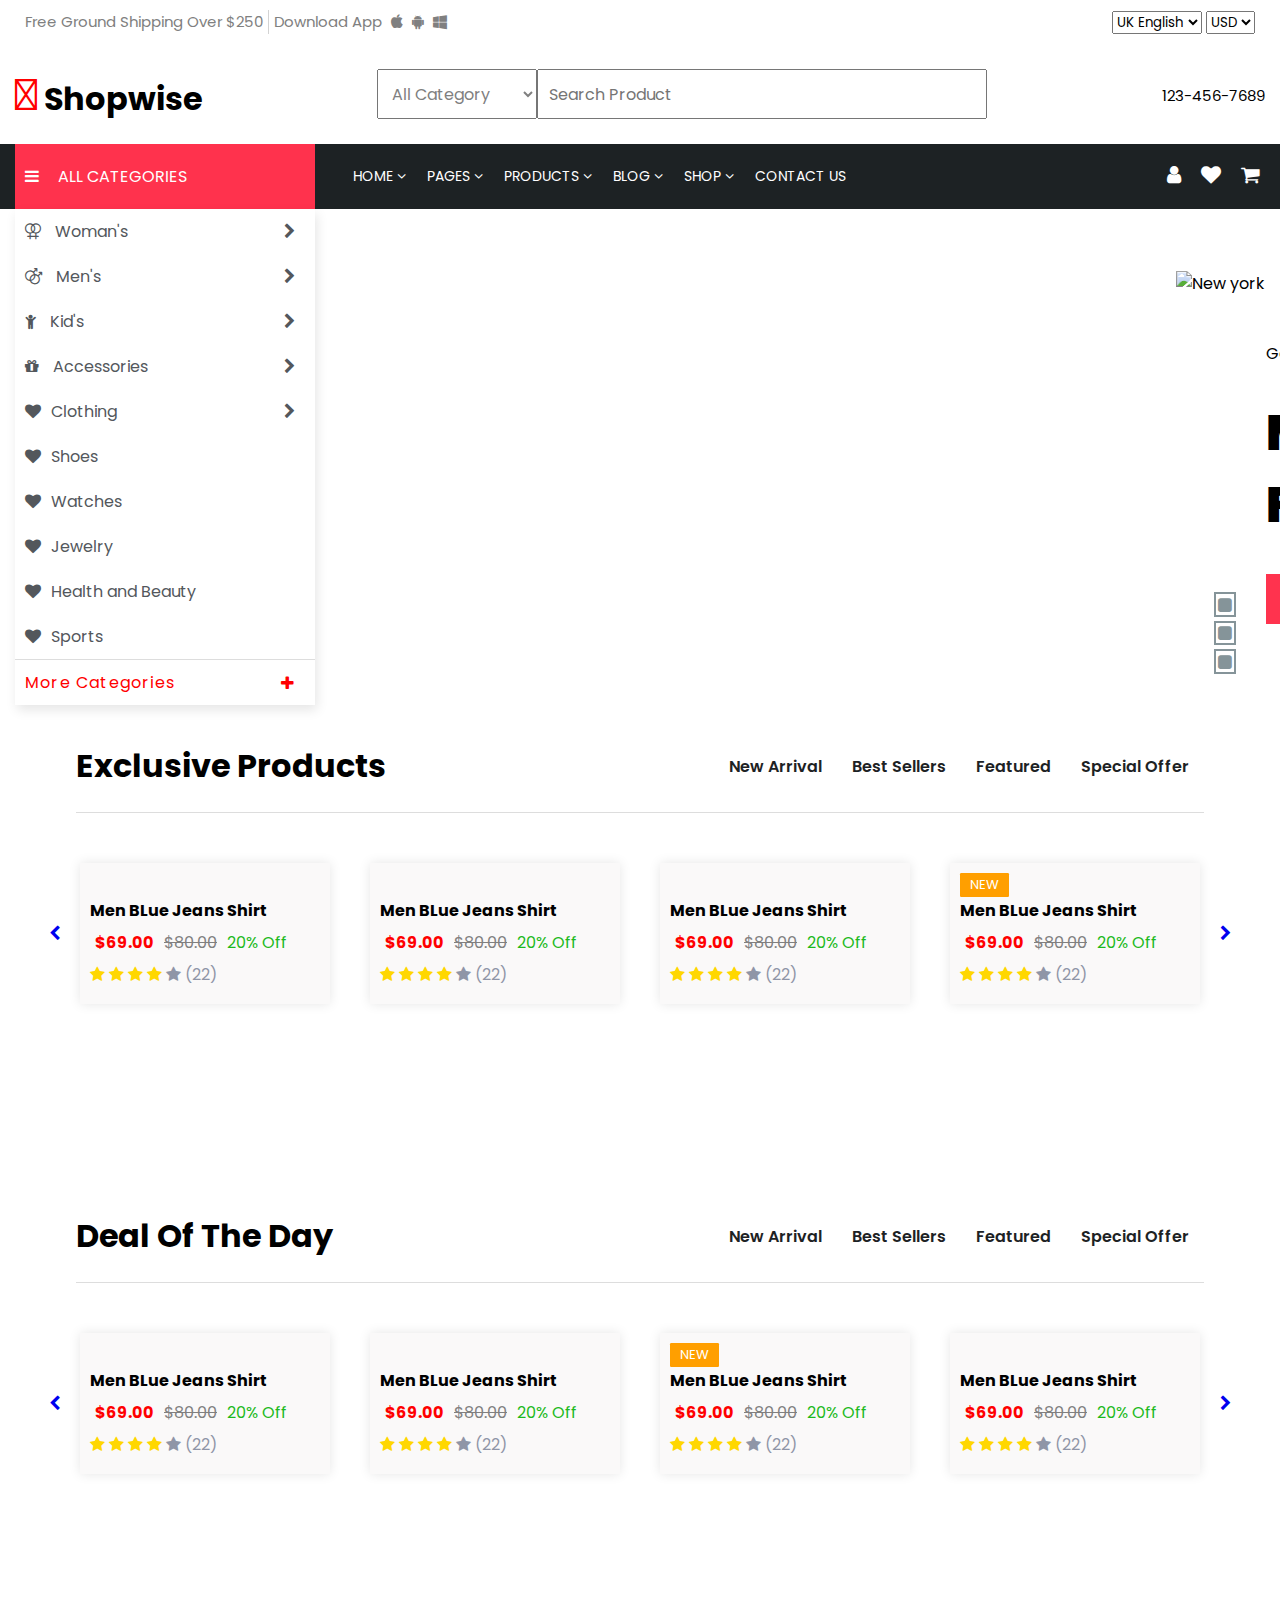
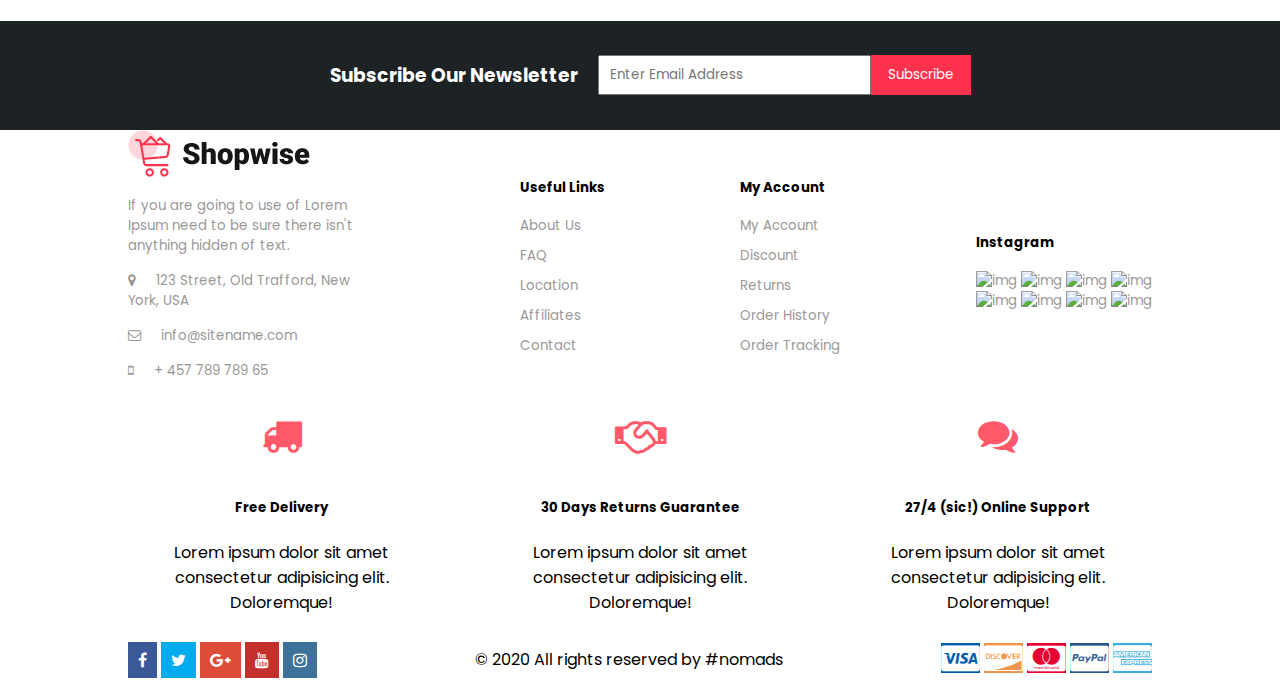
==== index.html @ 26d688d1 "Azamat - latest changes" ====
<!-- Kasiet & Aijana -> ALL CAtegories (html + style) test
Azamat - Navigation
Ulan - search bar
Max - Exclusive products and everything up to the footer
Aziz -footer, starting from Subscribe our newsletter. -->
<!DOCTYPE html>
<html lang="en">
<head>
    <meta charset="UTF-8">
    <meta name="viewport" content="width=device-width, initial-scale=1.0">
    <title>Shopwise E-commerce</title>

    <link rel="stylesheet" href="style.css" type="text/css">
    <link rel="stylesheet" href="https://kit-free.fontawesome.com/releases/latest/css/free.min.css" media="all">
    <link rel="stylesheet" href="https://cdnjs.cloudflare.com/ajax/libs/font-awesome/4.7.0/css/font-awesome.min.css">
</head>
<body>
    <div class="languagebar">
        <div class="left">
            <div class="ground">Free Ground Shipping Over $250</div>
            <div class="download">Download App
                <a><i class="fa fa-apple"></i></a>
                <a><i class="fa fa-android"></i></a>
                <a><i class="fa fa-windows"></i></a>
            </div>
        </div>
        <div class="right">
            <select>
                <option><a>UK English</a></option>
                <option><a>KG Kyrgyz</a></option>
                <option><a>TR Turkish</a></option>
            </select>
            <select>
                <option><a>USD</a></option>
                <option><a>KGS</a></option>
                <option><a>TUR</a></option>
            </select>
        </div>
    </div>
<!--Ulanbek top searchbar STARTS here-->
    <div class="search">
        <div class="logo">
            <h1><i class="fas fa-shopping-cart" style="color: red; font-size: 44px;"></i> Shopwise</h1>
        </div>
        <div class="search-categories">
            <select>
                <option><a href="#">All Category</a></option>
                <option><a href="#">Dresses</a></option>
                <option><a href="#">Shirt & Tops</a></option>
                <option><a href="#">T-shirt</a></option>
                <option><a href="#">Pants</a></option>
                <option><a href="#">Jeans</a></option>
            </select>
            <input type="text" placeholder="Search Product">
        </div>
        <div class="phone">
            <a href="tel:123-456-7689"><i class="fas fa-phone-alt"></i> 123-456-7689</a>
        </div>
    </div>
<!--Ulanbek top searchbar ENDS here-->

<!-- Azamat Navbars STARTS here-->
    <div class="top-navbar-container1">
        <div class="top-navbar-container2">
            <div class="top-navbars-all-categories">
                <a class="top-navbar-anchors-all-categories" href="#"><i class="fa fa-bars"></i> All Categories</a>
            </div>
            <div class="top-navbars">
                <ul>
                    <li><a class="top-navbar-anchors" href="#">Home <i class="fa fa-angle-down"></i></a>
                        <ul>
                            <li><a class="top-navbar-inner-anchors" href="#">Fashion 1</a></li>
                            <li><a class="top-navbar-inner-anchors" href="#">Fashion 2</a></li>
                            <li><a class="top-navbar-inner-anchors" href="#">Furniture 1</a></li>
                            <li><a class="top-navbar-inner-anchors" href="#">Furniture 2</a></li>
                            <li><a class="top-navbar-inner-anchors" href="#">Electronics 1</a></li>
                            <li><a class="top-navbar-inner-anchors" href="#">Electronics 2</a></li>
                        </ul>
                    </li>
                    <li><a class="top-navbar-anchors" href="#">Pages <i class="fa fa-angle-down"></i></a>
                        <ul>
                            <li><a class="top-navbar-inner-anchors" href="#">About Us</a></li>
                            <li><a class="top-navbar-inner-anchors" href="#">Contact Us</a></li>
                            <li><a class="top-navbar-inner-anchors" href="#">FAQ</a></li>
                            <li><a class="top-navbar-inner-anchors" href="#">404 Error Page</a></li>
                            <li><a class="top-navbar-inner-anchors" href="#">Login</a></li>
                            <li><a class="top-navbar-inner-anchors" href="#">Register</a></li>
                            <li><a class="top-navbar-inner-anchors" href="#">Terms and Conditions</a></li>
                        </ul>
                    </li>
                    <li><a class="top-navbar-anchors" href="#">Products <i class="fa fa-angle-down"></i></a>
                        <ul>
                            <li><a class="top-navbar-inner-anchors" href="#">Women's</a></li>
                            <li><a class="top-navbar-inner-anchors" href="#">Men's</a></li>
                            <li><a class="top-navbar-inner-anchors" href="#">Kid's</a></li>
                            <li><a class="top-navbar-inner-anchors" href="#">Accessories</a></li>
                        </ul>
                    </li>
                    <li><a class="top-navbar-anchors" href="#">Blog <i class="fa fa-angle-down"></i></a>
                        <ul>
                            <li><a class="top-navbar-inner-anchors" href="#">Grids</a></li>
                            <li><a class="top-navbar-inner-anchors" href="#">Masonry</a></li>
                            <li><a class="top-navbar-inner-anchors" href="#">Single Post</a></li>
                            <li><a class="top-navbar-inner-anchors" href="#">List</a></li>
                        </ul>
                    </li>
                    <li><a class="top-navbar-anchors" href="#">Shop <i class="fa fa-angle-down"></i></a>
                        <ul>
                            <li><a class="top-navbar-inner-anchors" href="#">SHOP PAGE LAYOUT</a></li>
                            <li><a class="top-navbar-inner-anchors" href="#">OTHER PAGES</a></li>
                            <li><a class="top-navbar-inner-anchors" href="#">PRODUCT PAGES</a></li>
                            <li><a class="top-navbar-inner-anchors" href="#">IMAGE</a></li>
                        </ul>
                    </li>
                    <li><a class="top-navbar-anchors" href="#">Contact Us</a></li>
                </ul>
            </div>
            <div class="top-navbar-icons">
                <ul>
                    <li><a class="top-navbar-anchors" href="#"><i class="fa fa-user"></i></a></li>
                    <li><a class="top-navbar-anchors" href="#"><i class="fa fa-heart"></i></a></li>
                    <li><a class="top-navbar-anchors" href="#"><i class="fa fa-shopping-cart"></i></a></li>
                </ul>
            </div>
        </div>
    </div>
<!-- Azamat Navbars ENDS here-->

<!-- Kasiet and Aijana left side bar STARTS here-->
    <nav>
        <div class="upper-section">
            <ul class="dropdown-menu categories">
                <li class="dropdown dropdown-mega-menu">
                    <a class="dropdown-toggler" href="#" data-toggle="dropdown">
                        <div>
                            <i class="fa fa-venus-double"></i> Woman's 
                        </div>
                        <span><i class="fa fa-chevron-right"></i></span>
                    </a>
                    <ul class="dropdown-menu nested">
                        <ul class="dropdown-menu featured-popular">
                            <li class="dropdown-header">Featured Item</li>
                            <li><a class="dropdown-item" href="#">Vestibulum sed</a></li>
                            <li><a class="dropdown-item" href="#">Donec porttitor</a></li>
                            <li><a class="dropdown-item" href="#">Donec vitae facilisis</a></li>
                            <li><a class="dropdown-item" href="#">Curabitur tempus</a></li>
                            <li><a class="dropdown-item" href="#">Vivamus in tortor</a></li>
                            <li><a class="dropdown-item" href="#">Donec vitae ante ante</a></li>
                            <li><a class="dropdown-item" href="#">Etiam ac rutrum</a></li>
                            <li><a class="dropdown-item" href="#">Quisque condimentum</a></li>
                        </ul>
                        <ul class="dropdown-menu featured-popular">
                            <li class="dropdown-header">Popular Item</li>
                            <li><a class="dropdown-item" href="#">Curabitur laoreet</a></li>
                            <li><a class="dropdown-item" href="#">Vivamus in tortor</a></li>
                            <li><a class="dropdown-item" href="#">VDonec vitae facilisis</a></li>
                            <li><a class="dropdown-item" href="#">Quisque condimentum</a></li>
                            <li><a class="dropdown-item" href="#">Etiam ac rutrum</a></li>
                            <li><a class="dropdown-item" href="#">Donec vitae ante ante</a></li>
                            <li><a class="dropdown-item" href="#">Donec porttitor</a></li>
                            <li><a class="dropdown-item" href="#">Curabitur tempus</a></li>
                        </ul>
                        <div class="nested-image">
                            <img src="https://contestimg.wish.com/api/webimage/5d7af959a6aa350e85c8e8bf-large.jpg?cache_buster=bed1bc22157c71c5e8553d3ee0a47415" alt="">
                            <img src="https://www.sultandress.com/wp-content/uploads/2019/03/kaftans-online-shopping-long-party-dresses-online-muslim-hijab-clothing-1.jpg" alt="">

                        </div>

                    </ul>
        
                </li>
                <li class="dropdown dropdown-mega-menu">
                    <a class="dropdown-toggler" href="#" data-toggle="dropdown">
                        <div>

                            <i class="fa fa-mars-double"></i> Men's 
                        </div>
                        <span><i class="fa fa-chevron-right"></i></span></a>
                        <ul class="dropdown-menu nested">
                            <ul class="dropdown-menu featured-popular">
                                <li class="dropdown-header">Featured Item</li>
                            <li><a class="dropdown-item" href="#">Vestibulum sed</a></li>
                            <li><a class="dropdown-item" href="#">Donec porttitor</a></li>
                            <li><a class="dropdown-item" href="#">Donec vitae facilisis</a></li>
                            <li><a class="dropdown-item" href="#">Curabitur tempus</a></li>
                            <li><a class="dropdown-item" href="#">Vivamus in tortor</a></li>
                            <li><a class="dropdown-item" href="#">Donec vitae ante ante</a></li>
                            <li><a class="dropdown-item" href="#">Etiam ac rutrum</a></li>
                            <li><a class="dropdown-item" href="#">Quisque condimentum</a></li>
                                
                            </ul>
                            <ul class="dropdown-menu featured-popular">
                                <li class="dropdown-header">Popular Item</li>
                            <li><a class="dropdown-item" href="#">Vestibulum sed</a></li>
                            <li><a class="dropdown-item" href="#">Donec porttitor</a></li>
                            <li><a class="dropdown-item" href="#">Donec vitae facilisis</a></li>
                            <li><a class="dropdown-item" href="#">Curabitur tempus</a></li>
                            <li><a class="dropdown-item" href="#">Vivamus in tortor</a></li>
                            <li><a class="dropdown-item" href="#">Donec vitae ante ante</a></li>
                            <li><a class="dropdown-item" href="#">Etiam ac rutrum</a></li>
                            <li><a class="dropdown-item" href="#">Quisque condimentum</a></li>
                            </ul>
                            <div class="nested-image2">

                                <img src="https://www.tomorrowisanotherday.de/wp-content/uploads/2013/10/Mr_Porter_SS19_Campaign_byFannyLantourLambert_Styling_Olie_Arnold_Robbi_g10-667x1000.jpg" alt="">
                            </div>
                            
                        </ul>
                </li>
                    <li class="dropdown dropdown-mega-menu">
                        <a class="dropdown-toggler" href="#" data-toggle="dropdown">
                            <div>

                                <i class="fa fa-child" aria-hidden="true"></i> Kid's
                            </div>
                            <span><i class="fa fa-chevron-right"></i></span></a>
                        <ul class="dropdown-menu nested">
                            <ul class="dropdown-menu featured-popular">
                                <li class="dropdown-header">Featured Item</li>
                                <li><a class="dropdown-item" href="#">Vestibulum sed</a></li>
                                <li><a class="dropdown-item" href="#">Donec porttitor</a></li>
                                <li><a class="dropdown-item" href="#">Donec vitae facilisis</a></li>
                                <li><a class="dropdown-item" href="#">Curabitur tempus</a></li>
                                <li><a class="dropdown-item" href="#">Vivamus in tortor</a></li>
                                <li><a class="dropdown-item" href="#">Donec vitae ante ante</a></li>
                                <li><a class="dropdown-item" href="#">Etiam ac rutrum</a></li>
                                <li><a class="dropdown-item" href="#">Quisque condimentum</a></li>
                            </ul>
                            <ul class="dropdown-menu featured-popular">
                                <li class="dropdown-header">Popular Item</li>
                                <li><a class="dropdown-item" href="#">Curabitur laoreet</a></li>
                                <li><a class="dropdown-item" href="#">Vivamus in tortor</a></li>
                                <li><a class="dropdown-item" href="#">VDonec vitae facilisis</a></li>
                                <li><a class="dropdown-item" href="#">Quisque condimentum</a></li>
                                <li><a class="dropdown-item" href="#">Etiam ac rutrum</a></li>
                                <li><a class="dropdown-item" href="#">Donec vitae ante ante</a></li>
                                <li><a class="dropdown-item" href="#">Donec porttitor</a></li>
                                <li><a class="dropdown-item" href="#">Curabitur tempus</a></li>
                            </ul>
                            <div class="nested-image2">

                                <img src="https://cdn.shopify.com/s/files/1/1171/4986/t/240/assets/slide-mb1.jpg?v=766522075442797626" alt="">
                            </div>

                        </ul>
            
                    </li>
                    <li class="dropdown dropdown-mega-menu">
                        <a class="dropdown-toggler" href="#" data-toggle="dropdown">
                            <div>
                                <i class="fa fa-gift" aria-hidden="true"></i>
                                Accessories 

                            </div>
                            <span><i class="fa fa-chevron-right"></i></span></a>
                        <ul class="dropdown-menu nested">
                            <ul class="dropdown-menu featured-popular">
                                <li class="dropdown-header">Featured Item</li>
                                <li><a class="dropdown-item" href="#">Vestibulum sed</a></li>
                                <li><a class="dropdown-item" href="#">Donec porttitor</a></li>
                                <li><a class="dropdown-item" href="#">Donec vitae facilisis</a></li>
                                <li><a class="dropdown-item" href="#">Curabitur tempus</a></li>
                                <li><a class="dropdown-item" href="#">Vivamus in tortor</a></li>
                                <li><a class="dropdown-item" href="#">Donec vitae ante ante</a></li>
                                <li><a class="dropdown-item" href="#">Etiam ac rutrum</a></li>
                                <li><a class="dropdown-item" href="#">Quisque condimentum</a></li>
                            </ul>
                            <ul class="dropdown-menu featured-popular">
                                <li class="dropdown-header">Popular Item</li>
                                <li><a class="dropdown-item" href="#">Curabitur laoreet</a></li>
                                <li><a class="dropdown-item" href="#">Vivamus in tortor</a></li>
                                <li><a class="dropdown-item" href="#">VDonec vitae facilisis</a></li>
                                <li><a class="dropdown-item" href="#">Quisque condimentum</a></li>
                                <li><a class="dropdown-item" href="#">Etiam ac rutrum</a></li>
                                <li><a class="dropdown-item" href="#">Donec vitae ante ante</a></li>
                                <li><a class="dropdown-item" href="#">Donec porttitor</a></li>
                                <li><a class="dropdown-item" href="#">Curabitur tempus</a></li>
                            </ul>
                        </ul>
            
                    </li>
                    <li class="dropdown dropdown-mega-menu">
                        <a class="dropdown-toggler" href="#" data-toggle="dropdown"> 
                            <div>

                                <i class="fa fa-heart"></i>Clothing
                            </div>
                             <span><i class="fa fa-chevron-right"></i></span></a>
                        <ul class="dropdown-menu nested">
                            <ul class="dropdown-menu featured-popular">
                                <li class="dropdown-header">Featured Item</li>
                                <li><a class="dropdown-item" href="#">Vestibulum sed</a></li>
                                <li><a class="dropdown-item" href="#">Donec porttitor</a></li>
                                <li><a class="dropdown-item" href="#">Donec vitae facilisis</a></li>
                                <li><a class="dropdown-item" href="#">Curabitur tempus</a></li>
                                <li><a class="dropdown-item" href="#">Vivamus in tortor</a></li>
                                <li><a class="dropdown-item" href="#">Donec vitae ante ante</a></li>
                                <li><a class="dropdown-item" href="#">Etiam ac rutrum</a></li>
                                <li><a class="dropdown-item" href="#">Quisque condimentum</a></li>
                            </ul>
                            <ul class="dropdown-menu featured-popular">
                                <li class="dropdown-header">Popular Item</li>
                                <li><a class="dropdown-item" href="#">Curabitur laoreet</a></li>
                                <li><a class="dropdown-item" href="#">Vivamus in tortor</a></li>
                                <li><a class="dropdown-item" href="#">VDonec vitae facilisis</a></li>
                                <li><a class="dropdown-item" href="#">Quisque condimentum</a></li>
                                <li><a class="dropdown-item" href="#">Etiam ac rutrum</a></li>
                                <li><a class="dropdown-item" href="#">Donec vitae ante ante</a></li>
                                <li><a class="dropdown-item" href="#">Donec porttitor</a></li>
                                <li><a class="dropdown-item" href="#">Curabitur tempus</a></li>
                            </ul>
                        </ul>
                    </li>

                    <li class="dropdown dropdown-mega-menu">
                        <a class="dropdown-toggler" href="#" data-toggle="dropdown"> 
                            <div>
                                <i class="fa fa-heart"></i>Shoes
                            </div>
                        </a>
                    </li>
                    <li class="dropdown dropdown-mega-menu">
                        <a class="dropdown-toggler" href="#" data-toggle="dropdown"> 
                            <div>
                                <i class="fa fa-heart"></i>Watches
                            </div>
                        </a>

                    </li>
                    <li class="dropdown dropdown-mega-menu">
                        <a class="dropdown-toggler" href="#" data-toggle="dropdown"> 
                            <div>

                                <i class="fa fa-heart"></i>Jewelry
                            </div>
                        </a>                                    
                    </li>    
                    <li class="dropdown dropdown-mega-menu">
                        <a class="dropdown-toggler" href="#" data-toggle="dropdown"> 
                        <div>

                            <i class="fa fa-heart"></i>Health and Beauty
                        </div>
                        </a>
                    </li>
                    <li class="dropdown dropdown-mega-menu">
                        <a class="dropdown-toggler" href="#" data-toggle="dropdown"> 
                        <div>

                            <i class="fa fa-heart"></i>Sports
                        </div>
                        </a>
                    </li>
                        <li class="dropdown dropdown-mega-menu more"><span>More Categories</span> <i class="fa fa-plus"></i> 
                    </li> 
            </ul>

        </div>




        <div class="upper-carousel">
            <div class="item">
                <img src="https://templatemanja.com/shopwise/demo/assets/images/banner5.jpg" alt="New york">
            </div>
            <div class="shop-now">
                <span>Get Up To 50% Off Today</span>
                <h1>Men's Fashion</h1>
                <button>SHOP NOW</button>
            </div>
            <div class="square-icons">
                <i class="fa fa-square"></i>
                <i class="fa fa-square"></i>
                <i class="fa fa-square"></i>
            </div>
        </div>
                
                
           
        
        
        


    </nav>
<!-- Kasiet and Aijana left side bar ENDS here-->

<!-- Max for middle section -->
    <div class="middle-section">
        <div class="exclusive">
            <h1>Exclusive Products</h1>
            <div class="exclusive-menu">
                <a id="exclusive1" href="#exclusive1">New Arrival</a>
                <a id="exclusive2" href="#exclusive2">Best Sellers</a>
                <a id="exclusive3" href="#exclusive3">Featured</a>
                <a id="exclusive4" href="#exclusive4">Special Offer</a>
            </div>
        </div>
        <div class="carousel">
            <div class="previous">
                <a href="#"><i class="fa fa-chevron-left"></i></a>
            </div>
            <div class="select">
                    <img src="https://sc02.alicdn.com/kf/HTB1t5iLKFXXXXX2XFXXq6xXFXXXQ.jpg" alt="">
                <div class="cart">
                    <a href="#"><i class="fa fa-cart-plus"></i></a>
                    <a href="#"><i class="fa fa-random"></i></a>
                    <a href="#"><i class="fa fa-search-plus"></i></a>
                    <a href="#"><i class="fa fa-heart-o"></i></a>
                </div>
                <div class="info">
                    <h4>Men BLue Jeans Shirt</h4>
                    <div class="select-price">
                        <div class="price">$69.00</div>
                        <div class="old-price">$80.00</div>
                        <div class="off">20% Off</div>
                    </div>
                    <div class="rating">
                        <span class="fa fa-star checked"></span>
                        <span class="fa fa-star checked"></span>
                        <span class="fa fa-star checked"></span>
                        <span class="fa fa-star checked"></span>
                        <span class="fa fa-star"></span>
                        <span>(22)</span>
                    </div>
                </div>
            </div>

            <div class="select">
                <img src="https://sc02.alicdn.com/kf/HTB1t5iLKFXXXXX2XFXXq6xXFXXXQ.jpg" alt="">
                <div class="cart">
                    <a href=""><i class="fa fa-cart-plus"></i></a>
                    <a href=""><i class="fa fa-random"></i></a>
                    <a href=""><i class="fa fa-search-plus"></i></a>
                    <a href=""><i class="fa fa-heart-o"></i></a>
                </div>
                <div class="info">
                    <h4>Men BLue Jeans Shirt</h4>
                    <div class="select-price">
                        <div class="price">$69.00</div>
                        <div class="old-price">$80.00</div>
                        <div class="off">20% Off</div>
                    </div>
                    <div class="rating">
                        <span class="fa fa-star checked"></span>
                        <span class="fa fa-star checked"></span>
                        <span class="fa fa-star checked"></span>
                        <span class="fa fa-star checked"></span>
                        <span class="fa fa-star"></span>
                        <span>(22)</span>
                    </div>
                </div>
            </div>

            <div class="select">
                <img src="https://sc02.alicdn.com/kf/HTB1t5iLKFXXXXX2XFXXq6xXFXXXQ.jpg" alt="">
                <div class="cart">
                    <a href=""><i class="fa fa-cart-plus"></i></a>
                    <a href=""><i class="fa fa-random"></i></a>
                    <a href=""><i class="fa fa-search-plus"></i></a>
                    <a href=""><i class="fa fa-heart-o"></i></a>
                </div>
                <div class="info">
                    <h4>Men BLue Jeans Shirt</h4>
                    <div class="select-price">
                        <div class="price">$69.00</div>
                        <div class="old-price">$80.00</div>
                        <div class="off">20% Off</div>
                    </div>
                    <div class="rating">
                        <span class="fa fa-star checked"></span>
                        <span class="fa fa-star checked"></span>
                        <span class="fa fa-star checked"></span>
                        <span class="fa fa-star checked"></span>
                        <span class="fa fa-star"></span>
                        <span>(22)</span>
                    </div>
                </div>
            </div>

            <div class="select">
                <img src="https://sc02.alicdn.com/kf/HTB1t5iLKFXXXXX2XFXXq6xXFXXXQ.jpg" alt="">
                <div class="cart">
                    <a href=""><i class="fa fa-cart-plus"></i></a>
                    <a href=""><i class="fa fa-random"></i></a>
                    <a href=""><i class="fa fa-search-plus"></i></a>
                    <a href=""><i class="fa fa-heart-o"></i></a>
                </div>
                <div class="new">NEW</div>
                <div class="info">
                    <h4>Men BLue Jeans Shirt</h4>
                    <div class="select-price">
                        <div class="price">$69.00</div>
                        <div class="old-price">$80.00</div>
                        <div class="off">20% Off</div>
                    </div>
                    <div class="rating">
                        <span class="fa fa-star checked"></span>
                        <span class="fa fa-star checked"></span>
                        <span class="fa fa-star checked"></span>
                        <span class="fa fa-star checked"></span>
                        <span class="fa fa-star"></span>
                        <span>(22)</span>
                    </div>
                </div>
            </div>

            <div class="next">
                <a href="#"><i class="fa fa-chevron-right"></i></a>
            </div>


        </div>
        <!--Sale images-->

        <div class="super-sale">
            <img src="https://cdn.shopify.com/s/files/1/1171/4986/t/240/assets/slide-mb1.jpg?v=766522075442797626"
                alt="">
            <img src="https://cdn.shopify.com/s/files/1/1171/4986/t/240/assets/slide-mb1.jpg?v=766522075442797626"
                alt="">
        </div>

<!--Second Carousel-->
        <div class="exclusive">
            <h1>Deal Of The Day</h1>
            <div class="exclusive-menu">
                <a id="exclusive1" href="#exclusive1">New Arrival</a>
                <a id="exclusive2" href="#exclusive2">Best Sellers</a>
                <a id="exclusive3" href="#exclusive3">Featured</a>
                <a id="exclusive4" href="#exclusive4">Special Offer</a>
            </div>
        </div>
        <div class="carousel">
            <div class="previous">
                <a href="#"><i class="fa fa-chevron-left"></i></a>
            </div>
            <div class="select">
                <img src="https://sc02.alicdn.com/kf/HTB1t5iLKFXXXXX2XFXXq6xXFXXXQ.jpg" alt="">
                <div class="cart">
                    <a href=""><i class="fa fa-cart-plus"></i></a>
                    <a href=""><i class="fa fa-random"></i></a>
                    <a href=""><i class="fa fa-search-plus"></i></a>
                    <a href=""><i class="fa fa-heart-o"></i></a>
                </div>
                <div class="info">
                    <h4>Men BLue Jeans Shirt</h4>
                    <div class="select-price">
                        <div class="price">$69.00</div>
                        <div class="old-price">$80.00</div>
                        <div class="off">20% Off</div>
                    </div>
                    <div class="rating">
                        <span class="fa fa-star checked"></span>
                        <span class="fa fa-star checked"></span>
                        <span class="fa fa-star checked"></span>
                        <span class="fa fa-star checked"></span>
                        <span class="fa fa-star"></span>
                        <span>(22)</span>
                    </div>
                </div>
            </div>

            <div class="select">
                <img src="https://sc02.alicdn.com/kf/HTB1t5iLKFXXXXX2XFXXq6xXFXXXQ.jpg" alt="">
                <div class="cart">
                    <a href=""><i class="fa fa-cart-plus"></i></a>
                    <a href=""><i class="fa fa-random"></i></a>
                    <a href=""><i class="fa fa-search-plus"></i></a>
                    <a href=""><i class="fa fa-heart-o"></i></a>
                </div>
                <div class="info">
                    <h4>Men BLue Jeans Shirt</h4>
                    <div class="select-price">
                        <div class="price">$69.00</div>
                        <div class="old-price">$80.00</div>
                        <div class="off">20% Off</div>
                    </div>
                    <div class="rating">
                        <span class="fa fa-star checked"></span>
                        <span class="fa fa-star checked"></span>
                        <span class="fa fa-star checked"></span>
                        <span class="fa fa-star checked"></span>
                        <span class="fa fa-star"></span>
                        <span>(22)</span>
                    </div>
                </div>
            </div>

            <div class="select">
                <img src="https://sc02.alicdn.com/kf/HTB1t5iLKFXXXXX2XFXXq6xXFXXXQ.jpg" alt="">
                <div class="cart">
                    <a href=""><i class="fa fa-cart-plus"></i></a>
                    <a href=""><i class="fa fa-random"></i></a>
                    <a href=""><i class="fa fa-search-plus"></i></a>
                    <a href=""><i class="fa fa-heart-o"></i></a>
                </div>
                <div class="new">NEW</div>
                <div class="info">
                    <h4>Men BLue Jeans Shirt</h4>
                    <div class="select-price">
                        <div class="price">$69.00</div>
                        <div class="old-price">$80.00</div>
                        <div class="off">20% Off</div>
                    </div>
                    <div class="rating">
                        <span class="fa fa-star checked"></span>
                        <span class="fa fa-star checked"></span>
                        <span class="fa fa-star checked"></span>
                        <span class="fa fa-star checked"></span>
                        <span class="fa fa-star"></span>
                        <span>(22)</span>
                    </div>
                </div>
            </div>

            <div class="select">
                <img src="https://sc02.alicdn.com/kf/HTB1t5iLKFXXXXX2XFXXq6xXFXXXQ.jpg" alt="">
                <div class="cart">
                    <a href=""><i class="fa fa-cart-plus"></i></a>
                    <a href=""><i class="fa fa-random"></i></a>
                    <a href=""><i class="fa fa-search-plus"></i></a>
                    <a href=""><i class="fa fa-heart-o"></i></a>
                </div>
                <div class="info">
                    <h4>Men BLue Jeans Shirt</h4>
                    <div class="select-price">
                        <div class="price">$69.00</div>
                        <div class="old-price">$80.00</div>
                        <div class="off">20% Off</div>
                    </div>
                    <div class="rating">
                        <span class="fa fa-star checked"></span>
                        <span class="fa fa-star checked"></span>
                        <span class="fa fa-star checked"></span>
                        <span class="fa fa-star checked"></span>
                        <span class="fa fa-star"></span>
                        <span>(22)</span>
                    </div>
                </div>
            </div>
            <div class="next">
                <a href="#"><i class="fa fa-chevron-right"></i></a>
            </div>
        </div>

<!--FLASH SALE images-->

        <div class="flash-sale">
            <img src="https://cdn.shopify.com/s/files/1/1171/4986/t/240/assets/slide-mb1.jpg?v=766522075442797626"
                alt="">
            <img src="https://cdn.shopify.com/s/files/1/1171/4986/t/240/assets/slide-mb1.jpg?v=766522075442797626"
                alt="">
            <img src="https://cdn.shopify.com/s/files/1/1171/4986/t/240/assets/slide-mb1.jpg?v=766522075442797626"
                alt="">
        </div>

    </div>

<!-- Aziz footer -->
<footer>
    <div class="subscribe-bar">
        <h3>Subscribe Our Newsletter</h3>
        <form>
            <input type="email" placeholder="Enter Email Address" id="email-input"><button
                id="subscribe-btn">Subscribe</button>
        </form>
    </div>

    <div class="links-container">
        <!-- Business info -->
        <div class="business-info">
            <a><img src="images/logo_dark.png">
            </a>
            <p class="footer-text">
                If you are going to use of Lorem Ipsum need to be sure there isn't anything hidden of text.
            </p>

            <div class="physical-address"><span class="icons"><i class="fa fa-map-marker"
                        aria-hidden="true"></i></span>123 Street, Old Trafford, New York, USA</div>
            <div class="physical-address"><span class="icons"><i class="fa fa-envelope-o"
                        aria-hidden="true"></i></span><a href="mailto:info.@sitename.com">info@sitename.com</a>
            </div>
            <div class="physical-address"><span class="icons"><i class="fa fa-mobile"
                        aria-hidden="true"></i></span>+ 457 789 789 65</div>
        </div>


        <!-- Useful links -->
        <div class="useful-links">
            <h4>Useful Links</h4>
            <div><a href="#">About Us</a></div>
            <div><a href="#">FAQ</a></div>
            <div><a href="#">Location</a></div>
            <div><a href="#">Affiliates</a></div>
            <div><a href="#">Contact</a></div>
        </div>

        <div class="my-account">
            <h4>My Account</h4>
            <div><a href="#">My Account</a></div>
            <div><a href="#">Discount</a></div>
            <div><a href="#">Returns</a></div>
            <div><a href="#">Order History</a></div>
            <div><a href="#">Order Tracking</a></div>
        </div>

        <div class="instagram">
            <h4>Instagram</h4>
            <!-- should be 8 images 2 rows x 4 cols -->
            <div id="row1">
                <a href="#"><img
                        src="https://img77.uenicdn.com/image/upload/v1501698317/category/Style_Consultant.jpg"
                        alt="img"></a>
                <a href="#"><img src="https://i.pinimg.com/originals/cc/41/fd/cc41fd672dbb71cddbf398e0ecf9799e.jpg"
                        alt="img"></a>
                <a href="#"><img
                        src="https://im0-tub-com.yandex.net/i?id=fe1c9321534e51885fae1658530fb92e&n=13&exp=1"
                        alt="img"></a>
                <a href="#"><img src="https://glamradar.com/wp-content/uploads/2015/08/5.-safari-bag.jpg"
                        alt="img"></a>
            </div>
            <div id="row2">
                <a href="#"><img
                        src="http://www.downtownmagazinenyc.com/wp-content/uploads/2015/09/micro_somethingincommon_8-1500x1250.jpg"
                        alt="img"></a>
                <a href="#"><img
                        src="https://www.ilovefashionretail.com/wp-content/uploads/2019/04/paris-menswear-1.png"
                        alt="img"></a>
                <a href="#"><img
                        src="https://im0-tub-com.yandex.net/i?id=3df766bdca7e265b5257c4c8873d545d&n=13&exp=1"
                        alt="img"></a>
                <a href="#"><img
                        src="https://i.pinimg.com/736x/33/21/d6/3321d6b3b59d0cb8ad5be4a94d0f12bd--bandana-tattoo-september-.jpg"
                        alt="img"></a>
            </div>
        </div>
    </div>

    <!-- Services -->
    <div class="services">
        <!-- Add hover effects to icons only -->
        <div id="delivery">
            <i class="fa fa-truck" aria-hidden="true"></i>
            <h5>Free Delivery</h5>
            <p>
                Lorem ipsum dolor sit amet consectetur adipisicing elit. Doloremque!
            </p>
        </div>

        <div class="returns">
            <i class="fa fa-handshake-o" aria-hidden="true"></i>
            <h5>30 Days Returns Guarantee</h5>
            <p>
                Lorem ipsum dolor sit amet consectetur adipisicing elit. Doloremque!
            </p>
        </div>

        <div class="support">
            <i class="fa fa-comments" aria-hidden="true"></i>
            <h5>27/4 (sic!) Online Support</h5>
            <p>
                Lorem ipsum dolor sit amet consectetur adipisicing elit. Doloremque!
            </p>

        </div>
    </div>

    <div class="social-links">

        <div class="icons">
            <a href=""><i class="fa fa-facebook" aria-hidden="true"></i></a>
            <a href=""><i class="fa fa-twitter" aria-hidden="true"></i></a>
            <a href=""><i class="fa fa-google-plus" aria-hidden="true"></i></a>
            <a href=""><i class="fa fa-youtube" aria-hidden="true"></i></a>
            <a href=""><i class="fa fa-instagram" aria-hidden="true"></i></a>
        </div>

        <div>
            <p>© 2020 All rights reserved by #nomads</p>
        </div>


        <div class="payment">
            <a href=""><i class="fa fa-cc-visa" aria-hidden="true"></i></a>
            <a href=""><i class="fa fa-cc-discover" aria-hidden="true"></i></a>
            <a href=""><i class="fa fa-cc-mastercard" aria-hidden="true"></i></a>
            <a href=""><i class="fa fa-cc-paypal" aria-hidden="true"></i></a>
            <a href=""><i class="fa fa-cc-amex" aria-hidden="true"></i></a>
        </div>
    </div>

</footer>
</body>
</html>
---- style.css ----
@import url('https://fonts.googleapis.com/css2?family=Poppins&display=swap');

* {
    box-sizing: border-box;
    font-family: 'Poppins', sans-serif;
}
body {
    padding:0px;
    margin: 0px;
}

/* Top Bar language */

.languagebar {
    display: flex;
    justify-content: space-between;
    /* width: 1100px; */
    max-width: 1250px;
    margin: auto;
    padding: 10px;
    color: gray;
    font-size: 15px;
}

.languagebar .left .ground {
    padding-right: 5px;
    border-right: 1px solid lightgray;
}

.languagebar .left .download, .languagebar .left .download a {
    margin-left: 5px;
}

.left    {
    display: flex;
}

/* Ulanbek Top Search Bar STARTS here */

.search {
    display: flex;
    justify-content: space-between;
    align-items: center;
    /* width: 1100px; */
    max-width: 1250px;
    margin: auto;
    height: 100px;
}

.search-categories {
    display: flex;
    justify-content: flex-start;
}

.search-categories input, .search-categories select {
    height: 50px;
    padding: 10px;
    font-size: 16px;
    color: gray;
}

.search-categories select option {
    color: black;
}

.search-categories input {
    width:450px;
}
.search-categories select {
    width: 160px;
}
   .phone .fas {
       color: red;
       font-size: large;
       text-decoration: none;
   }
   
   .phone a {
    color: black;
    font-size: 15px;
    text-decoration: none;
}

/* Ulanbek Top Search Bar ENDS here */

/* Navbar - Azamat's part STARTS here */
.top-navbar-container1 {
    background-color: #1d2224 !important;
    padding: 0;
    margin: 0;
}

.top-navbar-container2 {
    display: flex;
    flex-wrap: wrap;
    justify-content: space-between;
    align-items: center;
    margin: auto;
    font-size: 14px;
    max-width: 1250px;
}

.top-navbars-all-categories {
    background-color: #FF324D;
    padding: 20px 30px 20px 10px;
    font-size: 16px;
    width: 300px;
    text-transform: uppercase;
}
.top-navbars-all-categories a:hover {
    color: white;
}

.top-navbars {
    text-transform: uppercase;
    z-index: 1;
    flex-grow: 1;
}

.top-navbars-all-categories .top-navbar-anchors-all-categories .fa {
    margin-right: 15px;
}

.top-navbars ul, .top-navbar-icons ul {
    display: flex;
    flex-wrap: wrap;
    list-style-type: none;
    align-items: center;
    padding: 0;
}

.top-navbar-anchors, .top-navbar-anchors-all-categories {
    text-decoration: none;
    color: white;
    margin-right: 5px;
}

.top-navbar-icons>ul>li>a>.fa {
    font-size: 20px;
    margin-left: 15px;
}

.top-navbar-anchors:hover {
    color: #FF324D;
}

.top-navbars>ul>li {
    position: relative;
    margin: 0;
    padding: 8px;
}

.top-navbars ul:first-child {
    margin-left: 30px;
}

.top-navbars ul li ul {
    display: none;
    position: absolute;
    background-color: #424B4F;
    padding: 10px;
    border-radius: 0 0 6px 6px;
}

.top-navbars ul li:hover ul {
    display: block;
}

.top-navbars ul li ul li {
    margin: 10px 60px 10px 10px;
    width: 140px;
    text-align: left;
}

.top-navbar-inner-anchors {
    color: white;
    text-decoration: none;
    width: 100%;
}

.top-navbar-inner-anchors:hover {
    color: #FF324D;
}

/* Navbar - Azamat's part ENDS here */

.all-categories {
    /* background-color: ; */
    color: white;
    width: 160px;
    height: 30px;
    border: 1px solid black;
    padding: 20px;
    
}
.main-containter {
    display: flex;
    flex-direction: column;
    justify-content: flex-start;
    width: 200px;
    height: 80%;
    margin: 20px;
    padding: 10px;
    border: 1px solid black;
}

/* ++++++++++++++++++++++++++ Max */
.categories .dropdown .dropdown-menu.nested ul:nth-child(1)  {
    padding: 0;
}


.categories .dropdown .dropdown-menu.nested  {
    left: 33.6em;
    position: absolute;
    box-shadow: 1px 40px 10.5px rgba(0,0,0,0.1);
    transition: all 0.5s ease-out;
    background-color: white;
    z-index: 1000;
    opacity: 0;
    visibility: hidden;
/*    display: none; */
}
.categories .dropdown:hover > .dropdown-menu.nested,
.dropdown-menu.nested:hover {
    display: flex;
    opacity: 1;
    visibility: visible; 
}
.nested .nested-image2 {
    width: 190px;
}
.nested .nested-image2 img {
    width: 100%;
    height: 100%;
}
.nested .nested-image {
    width: 160px;
}
.nested .nested-image img {
    width: 93%;
    margin: 5px 8px;
}

.nested {
    padding: 20px 10px;
}
.categories a {
    text-decoration: none;
    color: #53575c;
}
.categories a:hover {
    color: red;
}



.dropdown-menu li {
    padding: 10px;
    list-style: none;
    color: black;
}

.dropdown-header {
    font-size: large;
    font-weight: 800;
}
.dropdown i {
    margin-right: 10px;
}
/* friday 31 */

.upper-section .categories {
    width: 300px;
    margin-right: 0;
    box-shadow: 2px 5px 11px rgba(0,0,0,0.1);
    padding-left: 0px;
}
   /* .dropdown.dropdown-mega-menu {
        position: relative;
    } */
    .upper-section .categories a {
        display: flex;
        align-items: center;
        justify-content: space-between;
    }
    .upper-section .categories .dropdown.more {
        border-top: 1.2px solid #DDDDDD;
        color: red;
        letter-spacing: 1.2px;
        display: flex;
        align-items: center;
        justify-content: space-between;
    }




nav {
    max-width: 1250px;    
    margin: 0 auto;
    display: flex;
    justify-content: space-between;
}
.upper-carousel {
    height: 450px;
    align-self: flex-end;
    position: relative;
    z-index: 0;
}
.upper-carousel .item {
    text-align: center;
}
.upper-carousel .shop-now {
    position: absolute;
    top: 70px;
    left: 90px;
}    
.upper-carousel .square-icons {
    position: absolute;
    bottom: 45px;
    left: 40%;
}
.upper-carousel i {
    padding: 2.3px;
    border: 2.2px solid #859499;
    margin: 2px;
    color: #859499;
    cursor: pointer;
}
.upper-carousel i:hover {
    color: #FF334E;
    border-color: #FF334E;
}


.upper-carousel .shop-now h1 {
    font-size: 3em;
    font-weight: 900;
}
.upper-carousel .shop-now button {
    background-color: #FF334E;
    color: white;
    border: none;
    padding: 15px 35px;
    transition: 0.5s;
}
.upper-carousel .shop-now button:hover {
    background-color: transparent;
    border: 1px solid #FF334E;
    color: #FF334E;
}


.upper-carousel img {
    width: 85%;
}
.dropdown-menu {
    margin-top: 0;
}


/* Middle Section (Max working) */

.middle-section {
    
    max-width: 1250px;
    
    margin: auto;
}
.exclusive, .carousel, .exclusive > .exclusive-menu {
    display: flex;
    
}
.exclusive {
    justify-content: space-between;
    align-items: center;
    border-bottom: 1px solid #dddddd;
    margin: auto;
    margin-bottom: 30px;
}
.exclusive .exclusive-menu a {
        margin: 0 15px;
        text-decoration: none;
        color: #1D2224;
        font-weight: 600;
    }
    .exclusive .exclusive-menu a:focus {
        color: #FF324D;
    }
    .exclusive h1 {
        font-size: xx-large;
    }
    .carousel {
        display: flex;
        flex-wrap: wrap;
        justify-content: center;
    }

    .carousel .previous, .carousel .next {
        align-self: center; 
    }
    .carousel .select {
        width: 250px;
        box-shadow: 0 0 11px rgba(0,0,0,0.1);
        background-color: #faf9f9;
        margin: 20px;
        position: relative;
    }
        .carousel .select .new {
            font-size: small;
            position: absolute;
            left: 10px;
            top: 10px;
            background-color: #FF9F00;
            color: white;
            padding: 2px 10px;
            border-radius: 1.2px;
        }


        .select .info {
            padding: 10px;
        }
        .select .info div {
            margin: 7px 0;
        }
        .select .info h4 {
            margin: 0;
        }
        .select .info .price {
            color: red;
            font-weight: bolder;
        }
        .select .info .old-price {
            text-decoration: line-through;
            color: rgb(128, 128, 128);
        }
        .select .info .off {
            color: rgb(29, 185, 29);
        }

        .select .info .select-price {
            display: flex;
        }
        .select .info .select-price div {
            margin: 0 5px;
        }
        .select .info .rating .checked {
            color: gold;
        }
        .select .info .rating span {
            color: #8F95A7;
        }
        .select .info .rating span {
            cursor: pointer;
        }

    /*  select cart section */
        .middle-section .carousel .select .cart {
            position: absolute;
            top: 8.5em;
            width: 100%;
            text-align: center;
            padding-top: 2em;
            transition: all 0.3s ease-in-out;
        }
        .middle-section .carousel .select .cart a {
            opacity: 0;
            padding-top: 1em;
            background-color: rgb(248, 248, 248);
            padding: 8px 10px;
            margin: 0 5px;
            color: rgb(31, 31, 31);
            border: 1px solid #ebeaea; 
        }
        .middle-section .carousel .select .cart a:nth-child(1) {
            transition: all 0.1s ease-in-out;

        }
        .middle-section .carousel .select .cart a:nth-child(2) {
            transition: all 0.3s ease-in-out;
        }
        .middle-section .carousel .select .cart a:nth-child(3) {
            transition: all 0.5s ease-in-out;
        }
        .middle-section .carousel .select .cart a:nth-child(4) {
            transition: all 0.6s ease-in-out;
        }

    .carousel .select:hover .cart a {
        opacity: 1;
    }
    .carousel .select .cart a:hover {
        color: white;
        background-color: rgb(233, 77, 50);
        border: 0;
    }
    .carousel .select:hover .cart {
        padding-top: 0em;
    }

    .carousel .select:hover img {
        opacity: 0.6;
    }
    .select  img {
        width: 100%;
        transition: all 0.3s ease-in-out;
        cursor: pointer;
    }





/**/
.middle-section .super-sale {
    margin: 60px auto;


}
.exclusive {
    justify-content: space-between;
    align-items: center;
    border-bottom: 1px solid #dddddd;
    max-width: 1128px;
    min-width: 900px;
    margin: auto;
    margin-bottom: 30px;
}
    .exclusive .exclusive-menu a {
        margin: 0 15px;
        text-decoration: none;
        color: #1D2224;
        font-weight: 600;
    }
    .exclusive .exclusive-menu a:focus {
        color: #FF324D;
    }
    .exclusive h1 {
        font-size: xx-large;
    }
.carousel {
    justify-content: center; 
}
    .carousel .previous, .carousel .next {
        align-self: center; 
    }
    .carousel .select {
        width: 250px;
        box-shadow: 0 0 11px rgba(0,0,0,0.1);
        background-color: #faf9f9;
        margin: 20px;
        position: relative;
    }
        .carousel .select .new {
            font-size: small;
            position: absolute;
            left: 10px;
            top: 10px;
            background-color: #FF9F00;
            color: white;
            padding: 2px 10px;
            border-radius: 1.2px;
        }

        .select img {
            width: 100%;
        }
        .select .info {
            padding: 10px;
        }
        .select .info div {
            margin: 7px 0;
        }
        .select .info h4 {
            margin: 0;
        }
        .select .info .price {
            color: red;
            font-weight: bolder;
        }
        .select .info .old-price {
            text-decoration: line-through;
            color: rgb(128, 128, 128);
        }
        .select .info .off {
            color: rgb(29, 185, 29);
        }

        .select .info .select-price {
            display: flex;
        }
        .select .info .select-price div {
            margin: 0 5px;
        }
        .select .info .rating .checked {
            color: gold;
        }
        .select .info .rating span {
            color: #8F95A7;
        }

/**/
.middle-section .super-sale {
    text-align: center;
    margin: 60px 0;
}

    .middle-section .super-sale img {
        width: 540px;
        text-align: center;
        margin: 20px;
    }

.middle-section .flash-sale {
    margin: 50px -250px;
    text-align: center;
    margin-bottom: 30px;
}

    .middle-section .flash-sale img {
        width: 450px;
        margin: 20px 10px;
    }


/* PLEASE STYLE BELLOW THIS CHUNK  */

/* WHOO ADDED CODE HERE ? I REMOVED IT  */


/* PLEASE STYLE BELLOW THIS CHUNK  */

.main-menu {
    display: flex;
    flex-direction: column;
    justify-content: flex-start;
}

.languagebar {
   display: flex;
   flex-direction: row;
   justify-content: space-between;
}

.flag {
    border-radius: 10px;
}

/* .{
    justify-content: space-evenly;
} */


   
   /*FOOTER SECTION PLEASE DON'T MODIFY */
   /*************************************/
   /* footer style */

   footer {
    display: flex;
    flex-wrap: wrap;
}

footer a {
    text-decoration: none;
    color: #9A9897;
}

.subscribe-bar {
    width: 100%;
    padding: 20px;
    display: flex;
    flex-wrap: wrap;
    flex-direction: row;
    background: #1D2224;
    text-align: center;

    /*Centering horizontally in flex */
    justify-content: center;
    /*Centering vertically in flex */
    align-items: center;

}

.subscribe-bar h3 {
    color: white;
    margin: 20px;
}

.subscribe-bar #subscribe {
    padding-left: 100px;
}

.subscribe-bar #email-input,
.subscribe-bar #subscribe-btn {
    height: 40px;
}

.subscribe-bar #email-input {
    padding-left: 10px;
}

.subscribe-bar #subscribe-btn {
    width: 100px;
    background-color: #FF324D;
    border: 1px solid #FF324D;
    color: white;
    border: none;
}

.subscribe-bar #subscribe-btn:hover {
    transition: 300ms ease-in-out;
    background-color: white;
    color: black;
}

.footer-container {
    margin: 0 auto;
}

.footer-container>div {
    width: 80%;
}

.links-container,
.services,
.social-links {
    width: 80%;
    margin: auto;
    display: flex;
    flex-wrap: nowrap;
    align-items: center;
    justify-content: space-between;

}

.useful-links>div,
.my-account>div {
    margin-bottom: 10px;
}

.links-container a:hover {
    transition:0.2s;
    color: #FF596A;
}
.links-container a {
    transition:0.2s;
}

.business-info {
    width: 25%;
    color: #9A9897;

}

.business-info .icons {
    margin-right: 20px;
}

.business-info div {
    margin: 15px auto;
}

.business-info,
.useful-links,
.my-account,
.instagram {
    font-size: smaller;
}

.instagram img {
    position: relative;
    width: 84px;
    height: 84px;
    object-fit: cover;
    /*cropping*/
}

.instagram img:hover {
    opacity: 0.5;
    transition: 300ms ease-in-out;
}

.services>div {
    width: 30%;
    text-align: center;
}

.services i {
    font-size: 40px;
    color: #FF596A;
    padding: 20px;
    border-radius: 100%;
}

.services i:hover {
    animation-name: jiggle;
    animation-duration: 0.5s;
}

@keyframes jiggle {
    30% {transform:rotate(15deg);}
    60% {transform:rotate(-10deg);}
    90% {transform:rotate(5deg);}
    100% {transform:rotate(0deg);}
}
.social-links .icons i {
    padding: 10px;
    color: white;
}

.icons .fa-facebook {
    background-color: #3B5998;

}

.icons .fa-twitter {
    background-color: #00ACEE;
}

.icons .fa-google-plus {
    background-color: #DD4B39;
}

.icons .fa-youtube {
    background-color: #C4302B;
}

.icons .fa-instagram {
    background-color: #3F729B;
}

.payment .fa {
    /* padding: 5px; */
    font-size: 30px;
    color: white;
}

.payment .fa-cc-visa {
    background-color: rgb(0, 92, 174);

}

.payment .fa-cc-discover {
    background-color: rgb(241, 149, 75);

}

.payment .fa-cc-mastercard {
    background-color: rgb(231, 1, 51);

}

.payment .fa-cc-paypal {
    background-color: rgb(44, 88, 144);

}

.payment .fa-cc-amex {
    background-color: rgb(59, 173, 224)
}

/*****************************************/
/*END OF FOOTER SECTION                  */
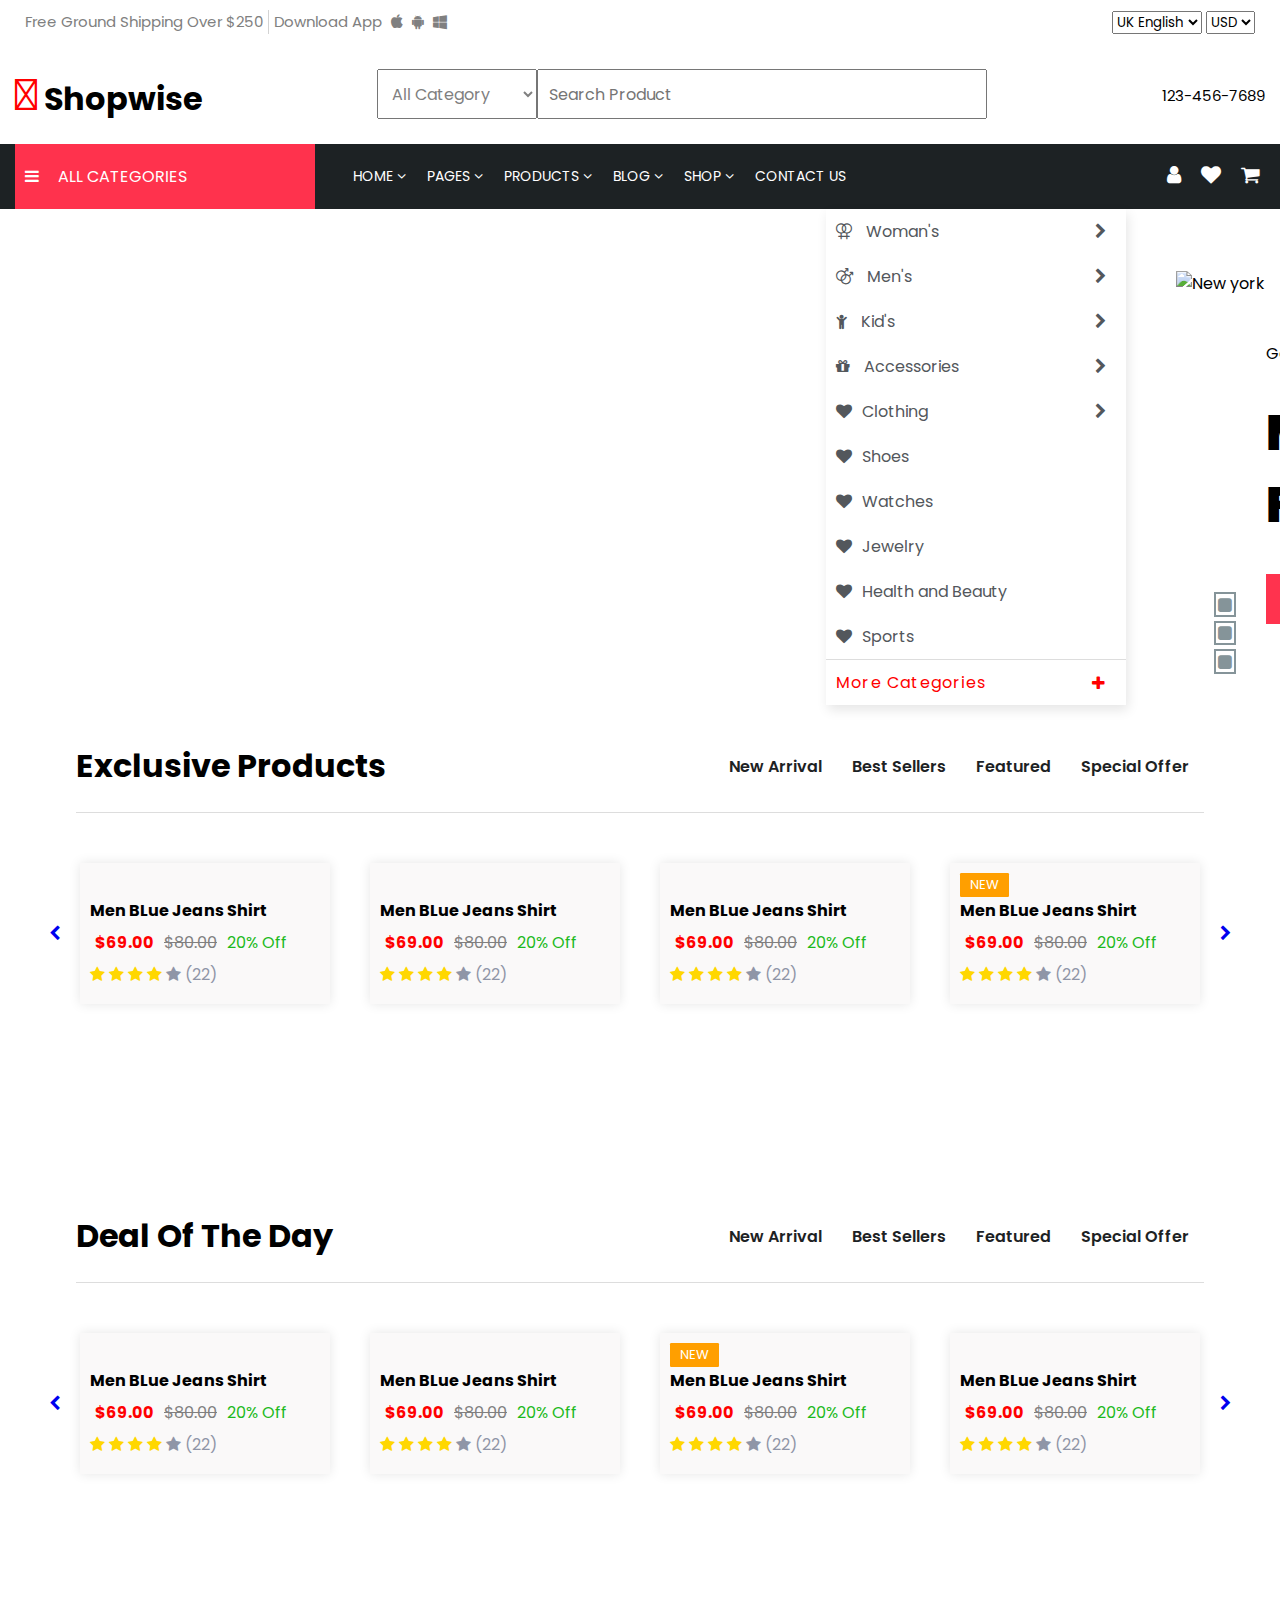
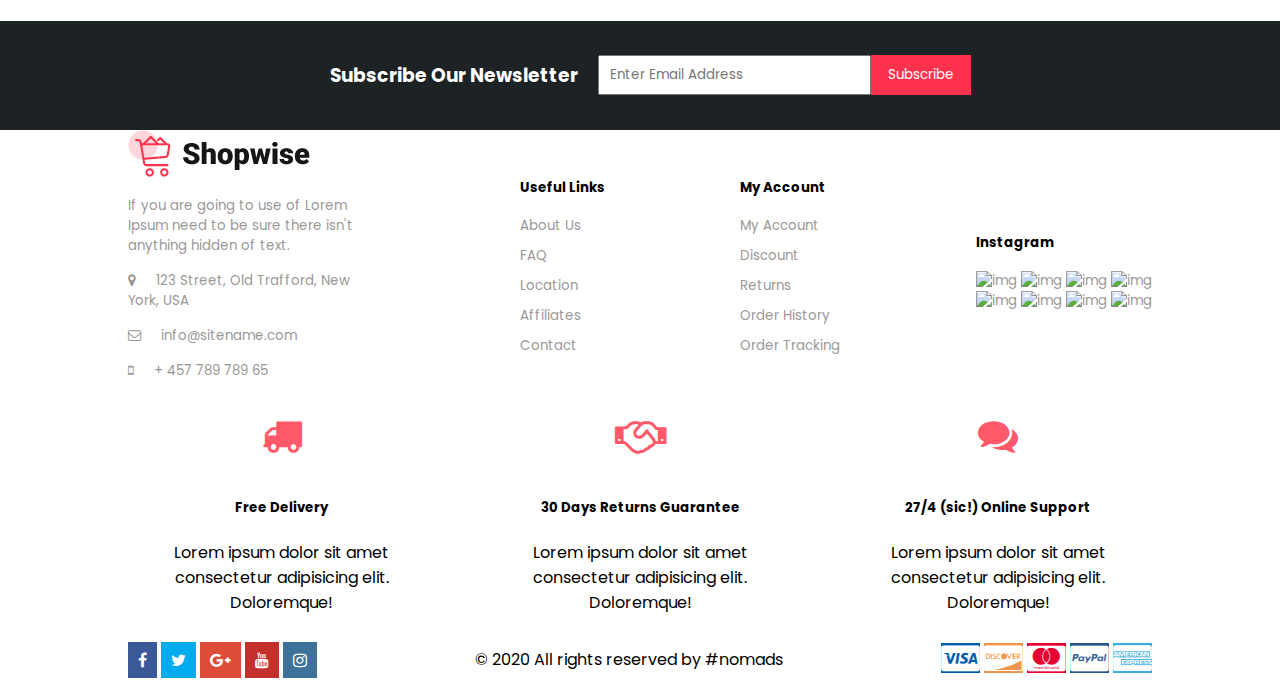
==== commit 23aae0ed: "Azamat - latest changes" ====
--- a/index.html
+++ b/index.html
@@ -19,9 +19,9 @@
         <div class="left">
             <div class="ground">Free Ground Shipping Over $250</div>
             <div class="download">Download App
-                <a><i class="fa fa-apple"></i></a>
-                <a><i class="fa fa-android"></i></a>
-                <a><i class="fa fa-windows"></i></a>
+                <a href="#"><i class="fa fa-apple"></i></a>
+                <a href="#"><i class="fa fa-android"></i></a>
+                <a href="#"><i class="fa fa-windows"></i></a>
             </div>
         </div>
         <div class="right">
--- a/style.css
+++ b/style.css
@@ -25,6 +25,10 @@
 .languagebar .left .ground {
     padding-right: 5px;
     border-right: 1px solid lightgray;
+}
+
+.languagebar .left .download .fa {
+    color: gray;
 }
 
 .languagebar .left .download, .languagebar .left .download a {
@@ -211,21 +215,26 @@
 
 
 .categories .dropdown .dropdown-menu.nested  {
-    left: 33.6em;
+    left: 18.6em;
     position: absolute;
     box-shadow: 1px 40px 10.5px rgba(0,0,0,0.1);
     transition: all 0.5s ease-out;
     background-color: white;
+    width: max-content;
     z-index: 1000;
     opacity: 0;
     visibility: hidden;
-/*    display: none; */
+    margin-top: 50px;
+    /*    display: none; */
+}
+.categories .dropdown:hover > .dropdown-menu.nested {
+    margin-top: 0;
 }
 .categories .dropdown:hover > .dropdown-menu.nested,
 .dropdown-menu.nested:hover {
     display: flex;
     opacity: 1;
-    visibility: visible; 
+    visibility: visible;
 }
 .nested .nested-image2 {
     width: 190px;
@@ -272,9 +281,10 @@
 
 .upper-section .categories {
     width: 300px;
-    margin-right: 0;
+    margin-right: 50px;
     box-shadow: 2px 5px 11px rgba(0,0,0,0.1);
     padding-left: 0px;
+    position: relative;
 }
    /* .dropdown.dropdown-mega-menu {
         position: relative;
@@ -297,10 +307,10 @@
 
 
 nav {
-    max-width: 1250px;    
+    max-width: 1250px;
     margin: 0 auto;
     display: flex;
-    justify-content: space-between;
+    justify-content: flex-end;
 }
 .upper-carousel {
     height: 450px;
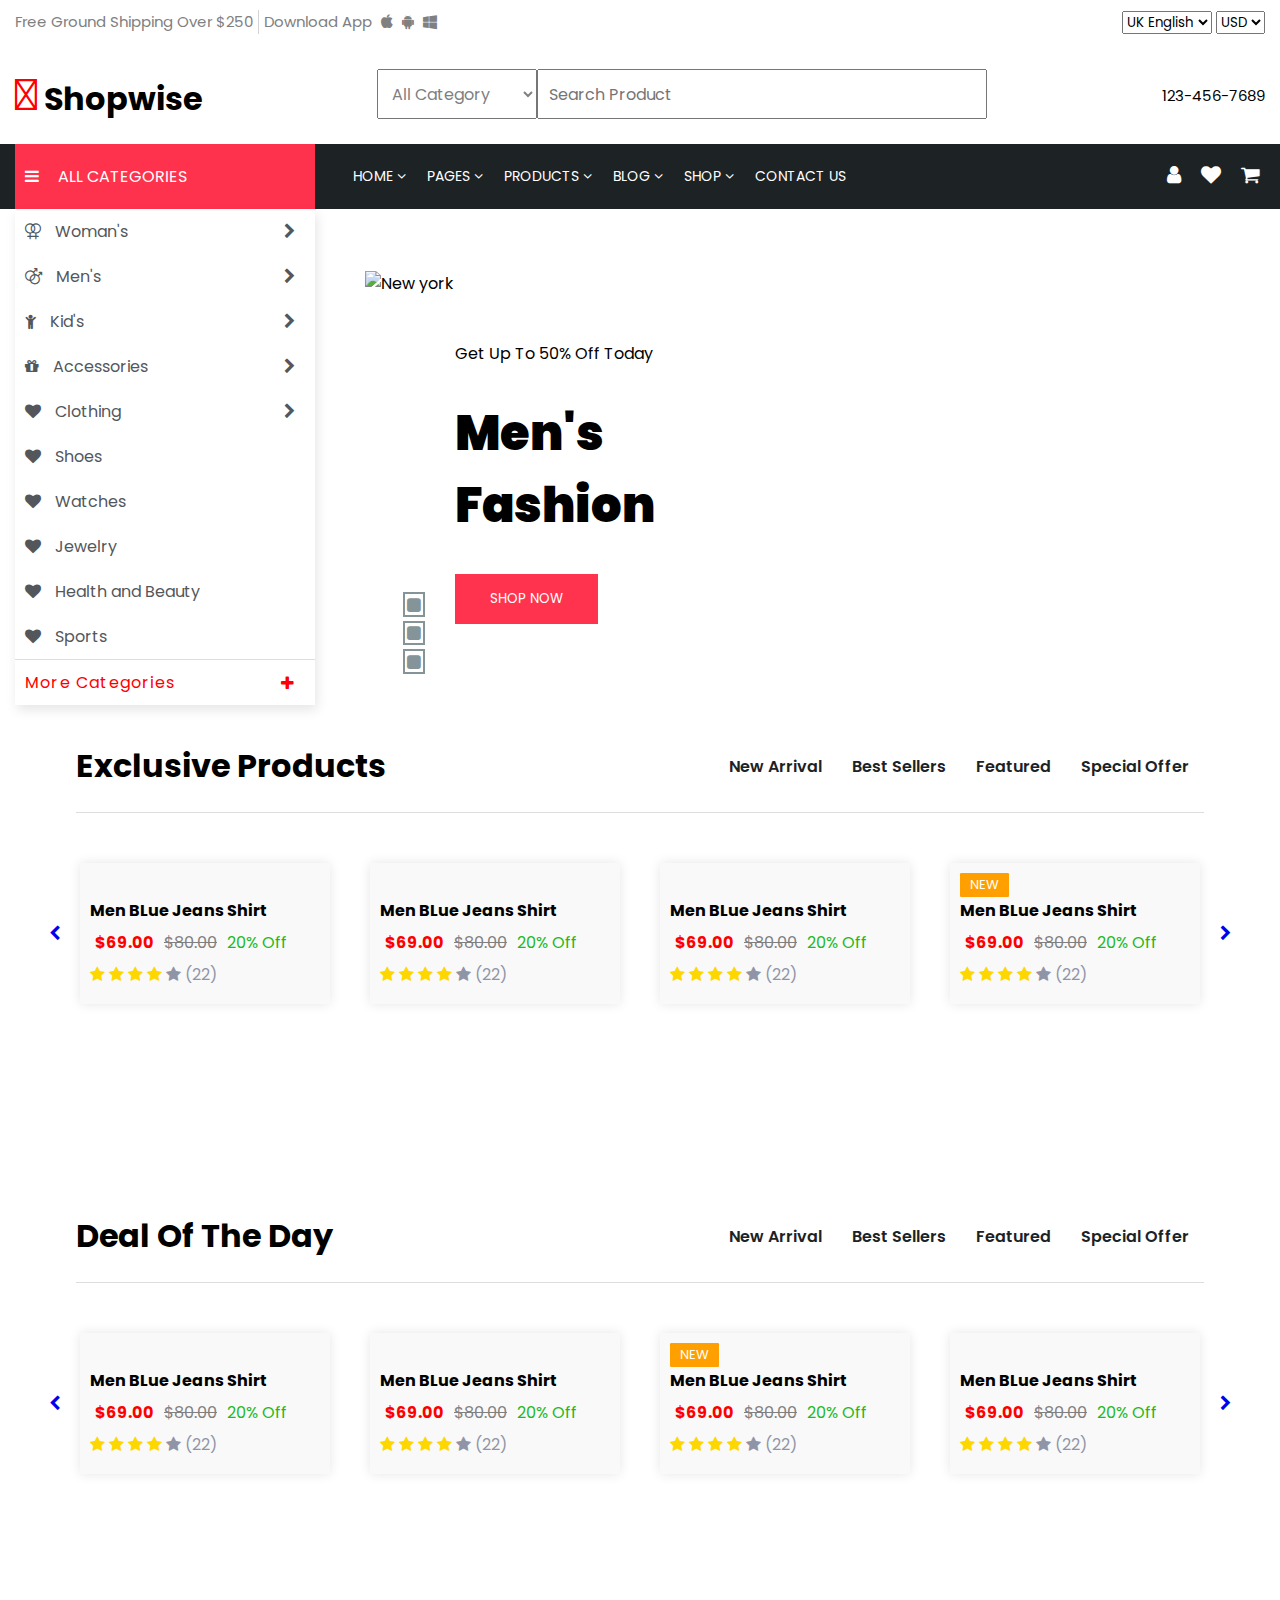
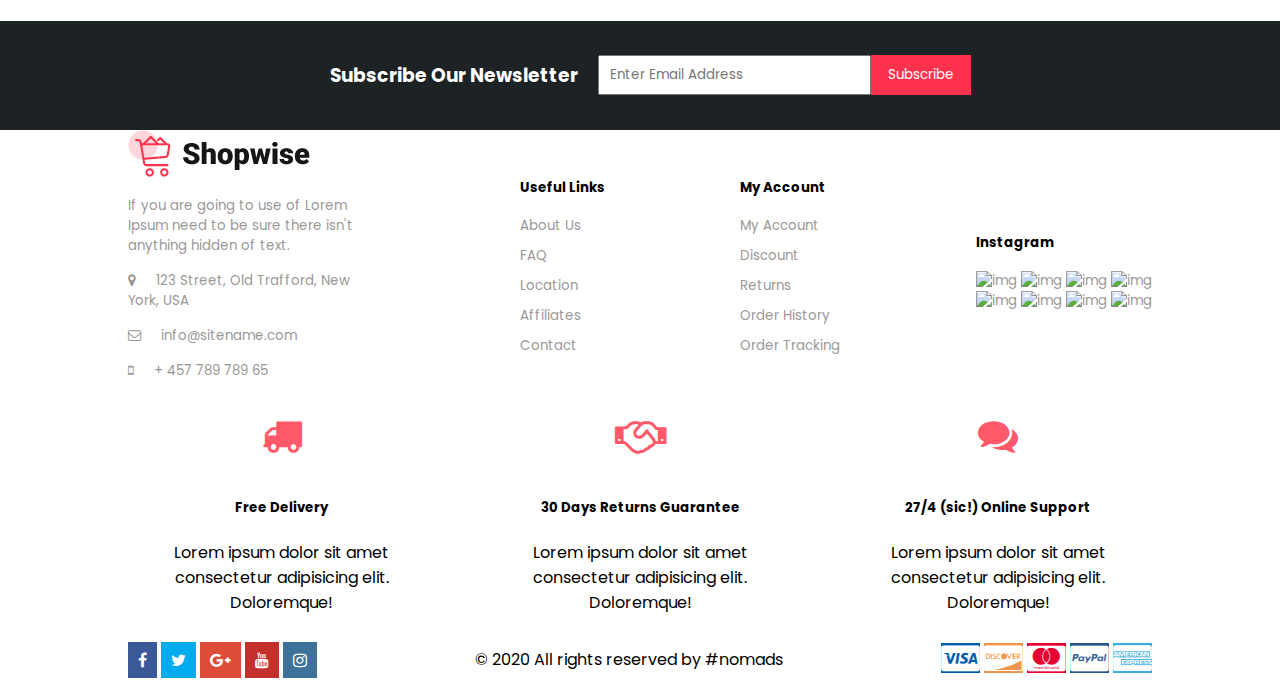
==== commit afc28221: "Azamat - deleted sty file" ====
--- a/index.html
+++ b/index.html
@@ -132,9 +132,7 @@
             <ul class="dropdown-menu categories">
                 <li class="dropdown dropdown-mega-menu">
                     <a class="dropdown-toggler" href="#" data-toggle="dropdown">
-                        <div>
-                            <i class="fa fa-venus-double"></i> Woman's 
-                        </div>
+                        <div><i class="fa fa-venus-double"></i> Woman's</div>
                         <span><i class="fa fa-chevron-right"></i></span>
                     </a>
                     <ul class="dropdown-menu nested">
@@ -163,22 +161,48 @@
                         <div class="nested-image">
                             <img src="https://contestimg.wish.com/api/webimage/5d7af959a6aa350e85c8e8bf-large.jpg?cache_buster=bed1bc22157c71c5e8553d3ee0a47415" alt="">
                             <img src="https://www.sultandress.com/wp-content/uploads/2019/03/kaftans-online-shopping-long-party-dresses-online-muslim-hijab-clothing-1.jpg" alt="">
-
                         </div>
-
                     </ul>
-        
                 </li>
                 <li class="dropdown dropdown-mega-menu">
                     <a class="dropdown-toggler" href="#" data-toggle="dropdown">
-                        <div>
-
-                            <i class="fa fa-mars-double"></i> Men's 
+                    <div><i class="fa fa-mars-double"></i> Men's</div>
+                    <span><i class="fa fa-chevron-right"></i></span></a>
+                    <ul class="dropdown-menu nested">
+                        <ul class="dropdown-menu featured-popular">
+                            <li class="dropdown-header">Featured Item</li>
+                            <li><a class="dropdown-item" href="#">Vestibulum sed</a></li>
+                            <li><a class="dropdown-item" href="#">Donec porttitor</a></li>
+                            <li><a class="dropdown-item" href="#">Donec vitae facilisis</a></li>
+                            <li><a class="dropdown-item" href="#">Curabitur tempus</a></li>
+                            <li><a class="dropdown-item" href="#">Vivamus in tortor</a></li>
+                            <li><a class="dropdown-item" href="#">Donec vitae ante ante</a></li>
+                            <li><a class="dropdown-item" href="#">Etiam ac rutrum</a></li>
+                            <li><a class="dropdown-item" href="#">Quisque condimentum</a></li>
+                        </ul>
+                        <ul class="dropdown-menu featured-popular">
+                            <li class="dropdown-header">Popular Item</li>
+                            <li><a class="dropdown-item" href="#">Vestibulum sed</a></li>
+                            <li><a class="dropdown-item" href="#">Donec porttitor</a></li>
+                            <li><a class="dropdown-item" href="#">Donec vitae facilisis</a></li>
+                            <li><a class="dropdown-item" href="#">Curabitur tempus</a></li>
+                            <li><a class="dropdown-item" href="#">Vivamus in tortor</a></li>
+                            <li><a class="dropdown-item" href="#">Donec vitae ante ante</a></li>
+                            <li><a class="dropdown-item" href="#">Etiam ac rutrum</a></li>
+                            <li><a class="dropdown-item" href="#">Quisque condimentum</a></li>
+                        </ul>
+                        <div class="nested-image2">
+                            <img src="https://www.tomorrowisanotherday.de/wp-content/uploads/2013/10/Mr_Porter_SS19_Campaign_byFannyLantourLambert_Styling_Olie_Arnold_Robbi_g10-667x1000.jpg" alt="">
                         </div>
+                    </ul>
+                </li>
+                <li class="dropdown dropdown-mega-menu">
+                    <a class="dropdown-toggler" href="#" data-toggle="dropdown">
+                        <div><i class="fa fa-child" aria-hidden="true"></i> Kid's</div>
                         <span><i class="fa fa-chevron-right"></i></span></a>
-                        <ul class="dropdown-menu nested">
-                            <ul class="dropdown-menu featured-popular">
-                                <li class="dropdown-header">Featured Item</li>
+                    <ul class="dropdown-menu nested">
+                        <ul class="dropdown-menu featured-popular">
+                            <li class="dropdown-header">Featured Item</li>
                             <li><a class="dropdown-item" href="#">Vestibulum sed</a></li>
                             <li><a class="dropdown-item" href="#">Donec porttitor</a></li>
                             <li><a class="dropdown-item" href="#">Donec vitae facilisis</a></li>
@@ -187,10 +211,30 @@
                             <li><a class="dropdown-item" href="#">Donec vitae ante ante</a></li>
                             <li><a class="dropdown-item" href="#">Etiam ac rutrum</a></li>
                             <li><a class="dropdown-item" href="#">Quisque condimentum</a></li>
-                                
-                            </ul>
-                            <ul class="dropdown-menu featured-popular">
-                                <li class="dropdown-header">Popular Item</li>
+                        </ul>
+                        <ul class="dropdown-menu featured-popular">
+                            <li class="dropdown-header">Popular Item</li>
+                            <li><a class="dropdown-item" href="#">Curabitur laoreet</a></li>
+                            <li><a class="dropdown-item" href="#">Vivamus in tortor</a></li>
+                            <li><a class="dropdown-item" href="#">VDonec vitae facilisis</a></li>
+                            <li><a class="dropdown-item" href="#">Quisque condimentum</a></li>
+                            <li><a class="dropdown-item" href="#">Etiam ac rutrum</a></li>
+                            <li><a class="dropdown-item" href="#">Donec vitae ante ante</a></li>
+                            <li><a class="dropdown-item" href="#">Donec porttitor</a></li>
+                            <li><a class="dropdown-item" href="#">Curabitur tempus</a></li>
+                        </ul>
+                        <div class="nested-image2">
+                            <img src="https://cdn.shopify.com/s/files/1/1171/4986/t/240/assets/slide-mb1.jpg?v=766522075442797626" alt="">
+                        </div>
+                    </ul>
+                </li>
+                <li class="dropdown dropdown-mega-menu">
+                    <a class="dropdown-toggler" href="#" data-toggle="dropdown">
+                        <div><i class="fa fa-gift" aria-hidden="true"></i> Accessories</div>
+                        <span><i class="fa fa-chevron-right"></i></span></a>
+                    <ul class="dropdown-menu nested">
+                        <ul class="dropdown-menu featured-popular">
+                            <li class="dropdown-header">Featured Item</li>
                             <li><a class="dropdown-item" href="#">Vestibulum sed</a></li>
                             <li><a class="dropdown-item" href="#">Donec porttitor</a></li>
                             <li><a class="dropdown-item" href="#">Donec vitae facilisis</a></li>
@@ -199,167 +243,78 @@
                             <li><a class="dropdown-item" href="#">Donec vitae ante ante</a></li>
                             <li><a class="dropdown-item" href="#">Etiam ac rutrum</a></li>
                             <li><a class="dropdown-item" href="#">Quisque condimentum</a></li>
-                            </ul>
-                            <div class="nested-image2">
-
-                                <img src="https://www.tomorrowisanotherday.de/wp-content/uploads/2013/10/Mr_Porter_SS19_Campaign_byFannyLantourLambert_Styling_Olie_Arnold_Robbi_g10-667x1000.jpg" alt="">
-                            </div>
-                            
-                        </ul>
-                </li>
-                    <li class="dropdown dropdown-mega-menu">
-                        <a class="dropdown-toggler" href="#" data-toggle="dropdown">
-                            <div>
-
-                                <i class="fa fa-child" aria-hidden="true"></i> Kid's
-                            </div>
-                            <span><i class="fa fa-chevron-right"></i></span></a>
-                        <ul class="dropdown-menu nested">
-                            <ul class="dropdown-menu featured-popular">
-                                <li class="dropdown-header">Featured Item</li>
-                                <li><a class="dropdown-item" href="#">Vestibulum sed</a></li>
-                                <li><a class="dropdown-item" href="#">Donec porttitor</a></li>
-                                <li><a class="dropdown-item" href="#">Donec vitae facilisis</a></li>
-                                <li><a class="dropdown-item" href="#">Curabitur tempus</a></li>
-                                <li><a class="dropdown-item" href="#">Vivamus in tortor</a></li>
-                                <li><a class="dropdown-item" href="#">Donec vitae ante ante</a></li>
-                                <li><a class="dropdown-item" href="#">Etiam ac rutrum</a></li>
-                                <li><a class="dropdown-item" href="#">Quisque condimentum</a></li>
-                            </ul>
-                            <ul class="dropdown-menu featured-popular">
-                                <li class="dropdown-header">Popular Item</li>
-                                <li><a class="dropdown-item" href="#">Curabitur laoreet</a></li>
-                                <li><a class="dropdown-item" href="#">Vivamus in tortor</a></li>
-                                <li><a class="dropdown-item" href="#">VDonec vitae facilisis</a></li>
-                                <li><a class="dropdown-item" href="#">Quisque condimentum</a></li>
-                                <li><a class="dropdown-item" href="#">Etiam ac rutrum</a></li>
-                                <li><a class="dropdown-item" href="#">Donec vitae ante ante</a></li>
-                                <li><a class="dropdown-item" href="#">Donec porttitor</a></li>
-                                <li><a class="dropdown-item" href="#">Curabitur tempus</a></li>
-                            </ul>
-                            <div class="nested-image2">
-
-                                <img src="https://cdn.shopify.com/s/files/1/1171/4986/t/240/assets/slide-mb1.jpg?v=766522075442797626" alt="">
-                            </div>
-
-                        </ul>
-            
-                    </li>
-                    <li class="dropdown dropdown-mega-menu">
-                        <a class="dropdown-toggler" href="#" data-toggle="dropdown">
-                            <div>
-                                <i class="fa fa-gift" aria-hidden="true"></i>
-                                Accessories 
-
-                            </div>
-                            <span><i class="fa fa-chevron-right"></i></span></a>
-                        <ul class="dropdown-menu nested">
-                            <ul class="dropdown-menu featured-popular">
-                                <li class="dropdown-header">Featured Item</li>
-                                <li><a class="dropdown-item" href="#">Vestibulum sed</a></li>
-                                <li><a class="dropdown-item" href="#">Donec porttitor</a></li>
-                                <li><a class="dropdown-item" href="#">Donec vitae facilisis</a></li>
-                                <li><a class="dropdown-item" href="#">Curabitur tempus</a></li>
-                                <li><a class="dropdown-item" href="#">Vivamus in tortor</a></li>
-                                <li><a class="dropdown-item" href="#">Donec vitae ante ante</a></li>
-                                <li><a class="dropdown-item" href="#">Etiam ac rutrum</a></li>
-                                <li><a class="dropdown-item" href="#">Quisque condimentum</a></li>
-                            </ul>
-                            <ul class="dropdown-menu featured-popular">
-                                <li class="dropdown-header">Popular Item</li>
-                                <li><a class="dropdown-item" href="#">Curabitur laoreet</a></li>
-                                <li><a class="dropdown-item" href="#">Vivamus in tortor</a></li>
-                                <li><a class="dropdown-item" href="#">VDonec vitae facilisis</a></li>
-                                <li><a class="dropdown-item" href="#">Quisque condimentum</a></li>
-                                <li><a class="dropdown-item" href="#">Etiam ac rutrum</a></li>
-                                <li><a class="dropdown-item" href="#">Donec vitae ante ante</a></li>
-                                <li><a class="dropdown-item" href="#">Donec porttitor</a></li>
-                                <li><a class="dropdown-item" href="#">Curabitur tempus</a></li>
-                            </ul>
-                        </ul>
-            
-                    </li>
-                    <li class="dropdown dropdown-mega-menu">
-                        <a class="dropdown-toggler" href="#" data-toggle="dropdown"> 
-                            <div>
-
-                                <i class="fa fa-heart"></i>Clothing
-                            </div>
-                             <span><i class="fa fa-chevron-right"></i></span></a>
-                        <ul class="dropdown-menu nested">
-                            <ul class="dropdown-menu featured-popular">
-                                <li class="dropdown-header">Featured Item</li>
-                                <li><a class="dropdown-item" href="#">Vestibulum sed</a></li>
-                                <li><a class="dropdown-item" href="#">Donec porttitor</a></li>
-                                <li><a class="dropdown-item" href="#">Donec vitae facilisis</a></li>
-                                <li><a class="dropdown-item" href="#">Curabitur tempus</a></li>
-                                <li><a class="dropdown-item" href="#">Vivamus in tortor</a></li>
-                                <li><a class="dropdown-item" href="#">Donec vitae ante ante</a></li>
-                                <li><a class="dropdown-item" href="#">Etiam ac rutrum</a></li>
-                                <li><a class="dropdown-item" href="#">Quisque condimentum</a></li>
-                            </ul>
-                            <ul class="dropdown-menu featured-popular">
-                                <li class="dropdown-header">Popular Item</li>
-                                <li><a class="dropdown-item" href="#">Curabitur laoreet</a></li>
-                                <li><a class="dropdown-item" href="#">Vivamus in tortor</a></li>
-                                <li><a class="dropdown-item" href="#">VDonec vitae facilisis</a></li>
-                                <li><a class="dropdown-item" href="#">Quisque condimentum</a></li>
-                                <li><a class="dropdown-item" href="#">Etiam ac rutrum</a></li>
-                                <li><a class="dropdown-item" href="#">Donec vitae ante ante</a></li>
-                                <li><a class="dropdown-item" href="#">Donec porttitor</a></li>
-                                <li><a class="dropdown-item" href="#">Curabitur tempus</a></li>
-                            </ul>
-                        </ul>
-                    </li>
-
-                    <li class="dropdown dropdown-mega-menu">
-                        <a class="dropdown-toggler" href="#" data-toggle="dropdown"> 
-                            <div>
-                                <i class="fa fa-heart"></i>Shoes
-                            </div>
-                        </a>
-                    </li>
-                    <li class="dropdown dropdown-mega-menu">
-                        <a class="dropdown-toggler" href="#" data-toggle="dropdown"> 
-                            <div>
-                                <i class="fa fa-heart"></i>Watches
-                            </div>
-                        </a>
-
-                    </li>
-                    <li class="dropdown dropdown-mega-menu">
-                        <a class="dropdown-toggler" href="#" data-toggle="dropdown"> 
-                            <div>
-
-                                <i class="fa fa-heart"></i>Jewelry
-                            </div>
-                        </a>                                    
-                    </li>    
-                    <li class="dropdown dropdown-mega-menu">
-                        <a class="dropdown-toggler" href="#" data-toggle="dropdown"> 
-                        <div>
-
-                            <i class="fa fa-heart"></i>Health and Beauty
-                        </div>
-                        </a>
-                    </li>
-                    <li class="dropdown dropdown-mega-menu">
-                        <a class="dropdown-toggler" href="#" data-toggle="dropdown"> 
-                        <div>
-
-                            <i class="fa fa-heart"></i>Sports
-                        </div>
-                        </a>
-                    </li>
-                        <li class="dropdown dropdown-mega-menu more"><span>More Categories</span> <i class="fa fa-plus"></i> 
-                    </li> 
+                        </ul>
+                        <ul class="dropdown-menu featured-popular">
+                            <li class="dropdown-header">Popular Item</li>
+                            <li><a class="dropdown-item" href="#">Curabitur laoreet</a></li>
+                            <li><a class="dropdown-item" href="#">Vivamus in tortor</a></li>
+                            <li><a class="dropdown-item" href="#">VDonec vitae facilisis</a></li>
+                            <li><a class="dropdown-item" href="#">Quisque condimentum</a></li>
+                            <li><a class="dropdown-item" href="#">Etiam ac rutrum</a></li>
+                            <li><a class="dropdown-item" href="#">Donec vitae ante ante</a></li>
+                            <li><a class="dropdown-item" href="#">Donec porttitor</a></li>
+                            <li><a class="dropdown-item" href="#">Curabitur tempus</a></li>
+                        </ul>
+                    </ul>
+                </li>
+                <li class="dropdown dropdown-mega-menu">
+                    <a class="dropdown-toggler" href="#" data-toggle="dropdown"> 
+                        <div><i class="fa fa-heart"></i> Clothing</div>
+                        <span><i class="fa fa-chevron-right"></i></span></a>
+                    <ul class="dropdown-menu nested">
+                        <ul class="dropdown-menu featured-popular">
+                            <li class="dropdown-header">Featured Item</li>
+                            <li><a class="dropdown-item" href="#">Vestibulum sed</a></li>
+                            <li><a class="dropdown-item" href="#">Donec porttitor</a></li>
+                            <li><a class="dropdown-item" href="#">Donec vitae facilisis</a></li>
+                            <li><a class="dropdown-item" href="#">Curabitur tempus</a></li>
+                            <li><a class="dropdown-item" href="#">Vivamus in tortor</a></li>
+                            <li><a class="dropdown-item" href="#">Donec vitae ante ante</a></li>
+                            <li><a class="dropdown-item" href="#">Etiam ac rutrum</a></li>
+                            <li><a class="dropdown-item" href="#">Quisque condimentum</a></li>
+                        </ul>
+                        <ul class="dropdown-menu featured-popular">
+                            <li class="dropdown-header">Popular Item</li>
+                            <li><a class="dropdown-item" href="#">Curabitur laoreet</a></li>
+                            <li><a class="dropdown-item" href="#">Vivamus in tortor</a></li>
+                            <li><a class="dropdown-item" href="#">VDonec vitae facilisis</a></li>
+                            <li><a class="dropdown-item" href="#">Quisque condimentum</a></li>
+                            <li><a class="dropdown-item" href="#">Etiam ac rutrum</a></li>
+                            <li><a class="dropdown-item" href="#">Donec vitae ante ante</a></li>
+                            <li><a class="dropdown-item" href="#">Donec porttitor</a></li>
+                            <li><a class="dropdown-item" href="#">Curabitur tempus</a></li>
+                        </ul>
+                    </ul>
+                </li>
+                <li class="dropdown dropdown-mega-menu">
+                    <a class="dropdown-toggler" href="#" data-toggle="dropdown"> 
+                        <div><i class="fa fa-heart"></i> Shoes</div>
+                    </a>
+                </li>
+                <li class="dropdown dropdown-mega-menu">
+                    <a class="dropdown-toggler" href="#" data-toggle="dropdown"> 
+                        <div><i class="fa fa-heart"></i> Watches</div>
+                    </a>
+                </li>
+                <li class="dropdown dropdown-mega-menu">
+                    <a class="dropdown-toggler" href="#" data-toggle="dropdown"> 
+                        <div><i class="fa fa-heart"></i> Jewelry</div>
+                    </a>                                    
+                </li>    
+                <li class="dropdown dropdown-mega-menu">
+                    <a class="dropdown-toggler" href="#" data-toggle="dropdown"> 
+                    <div><i class="fa fa-heart"></i> Health and Beauty</div>
+                    </a>
+                </li>
+                <li class="dropdown dropdown-mega-menu">
+                    <a class="dropdown-toggler" href="#" data-toggle="dropdown"> 
+                    <div><i class="fa fa-heart"></i> Sports</div>
+                    </a>
+                </li>
+                    <li class="dropdown dropdown-mega-menu more"><span>More Categories</span> <i class="fa fa-plus"></i> 
+                </li> 
             </ul>
-
-        </div>
-
-
-
-
+        </div>
         <div class="upper-carousel">
             <div class="item">
                 <img src="https://templatemanja.com/shopwise/demo/assets/images/banner5.jpg" alt="New york">
@@ -375,14 +330,6 @@
                 <i class="fa fa-square"></i>
             </div>
         </div>
-                
-                
-           
-        
-        
-        
-
-
     </nav>
 <!-- Kasiet and Aijana left side bar ENDS here-->
 
--- a/style.css
+++ b/style.css
@@ -17,7 +17,7 @@
     /* width: 1100px; */
     max-width: 1250px;
     margin: auto;
-    padding: 10px;
+    padding: 10px 0;
     color: gray;
     font-size: 15px;
 }
@@ -35,7 +35,7 @@
     margin-left: 5px;
 }
 
-.left    {
+.left {
     display: flex;
 }
 
@@ -262,8 +262,6 @@
     color: red;
 }
 
-
-
 .dropdown-menu li {
     padding: 10px;
     list-style: none;
@@ -303,14 +301,11 @@
         justify-content: space-between;
     }
 
-
-
-
 nav {
     max-width: 1250px;
     margin: 0 auto;
     display: flex;
-    justify-content: flex-end;
+    justify-content: flex-start;
 }
 .upper-carousel {
     height: 450px;
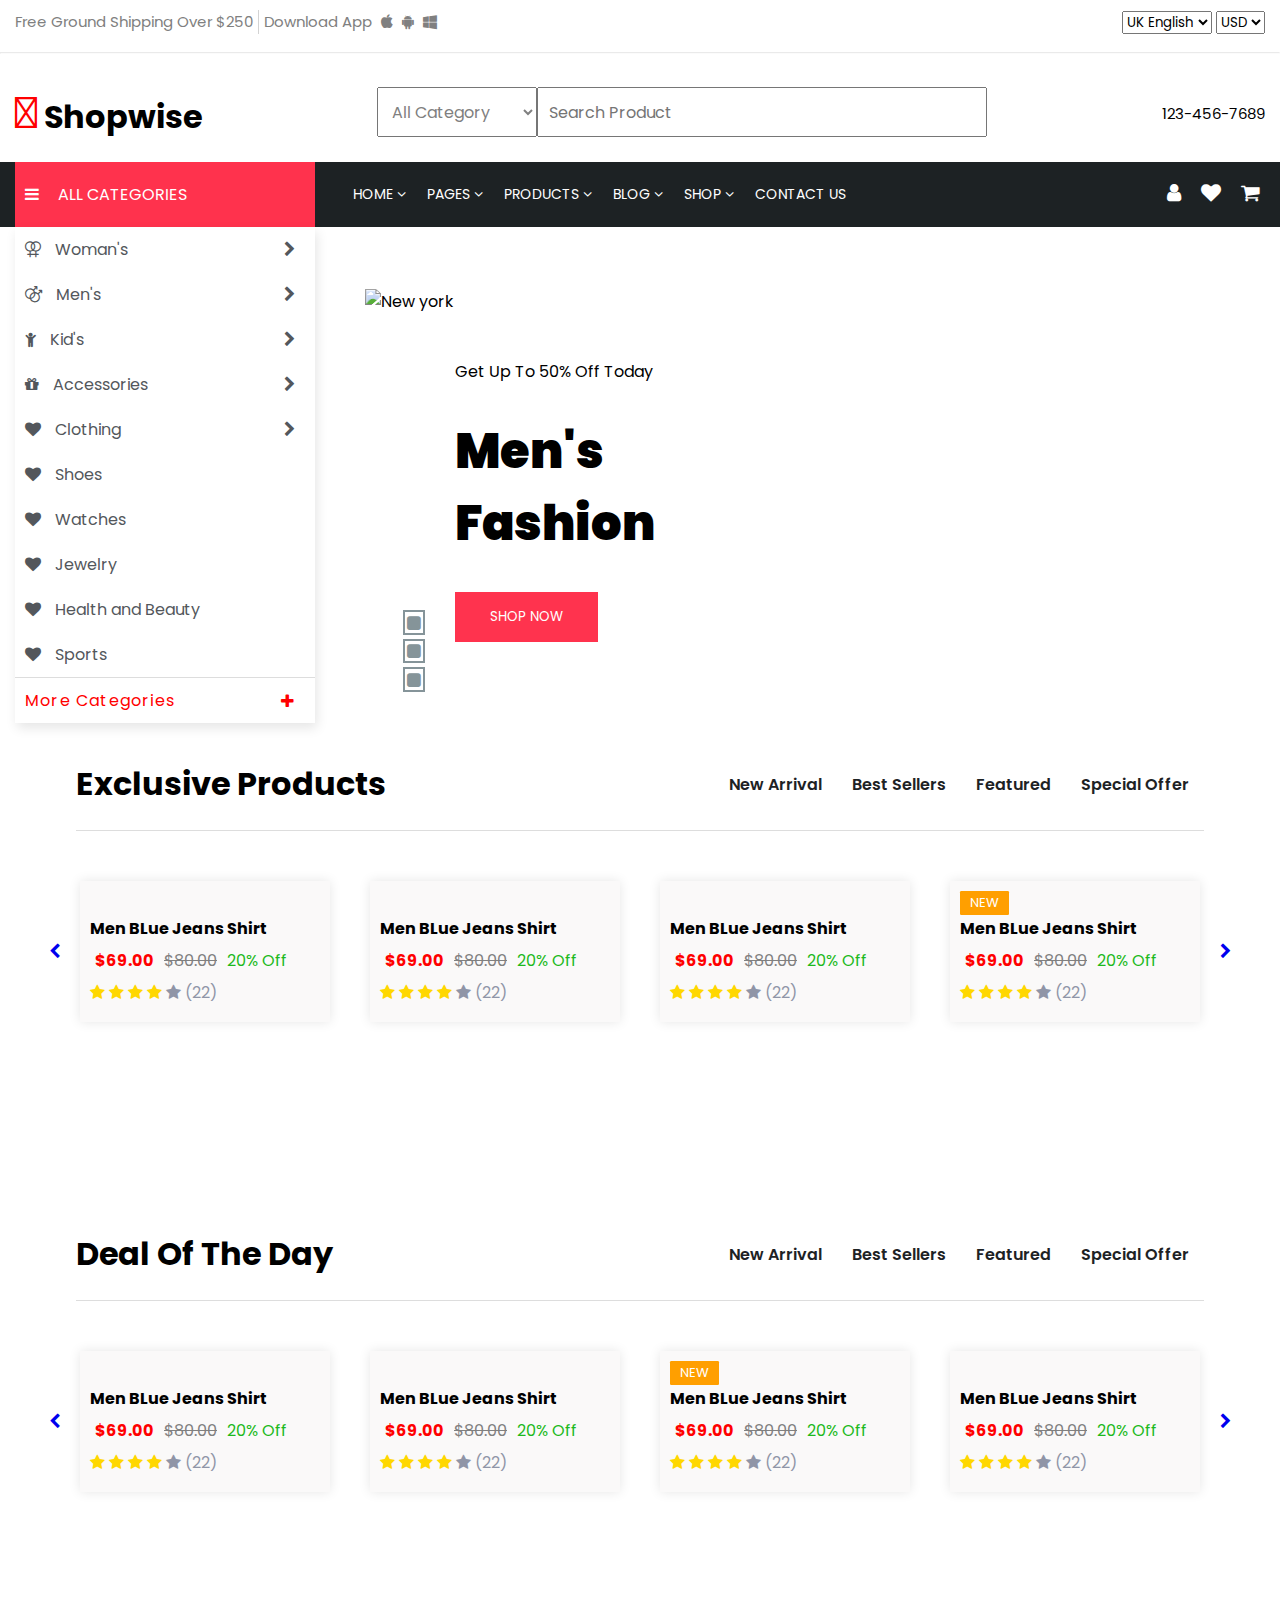
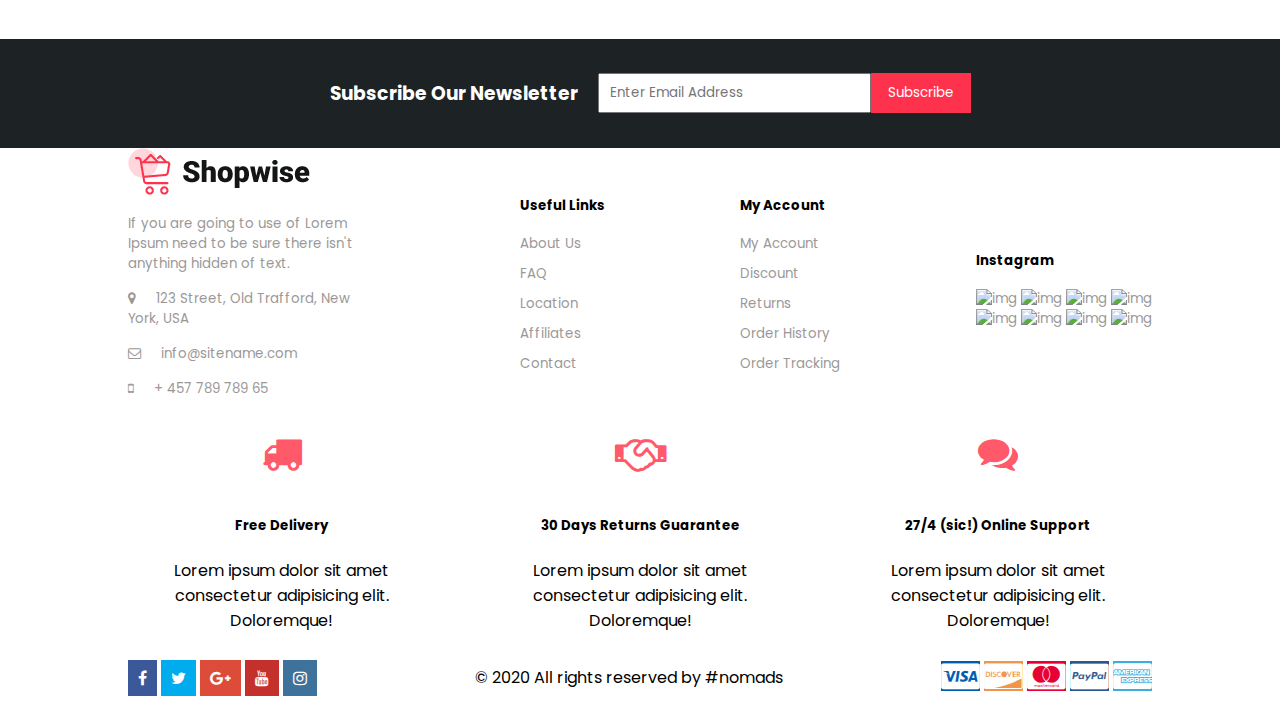
==== commit ed688a08: "Azamat - deleted sty file" ====
--- a/index.html
+++ b/index.html
@@ -37,6 +37,7 @@
             </select>
         </div>
     </div>
+    <hr style="color: lightgray; opacity: 0.2;">
 <!--Ulanbek top searchbar STARTS here-->
     <div class="search">
         <div class="logo">
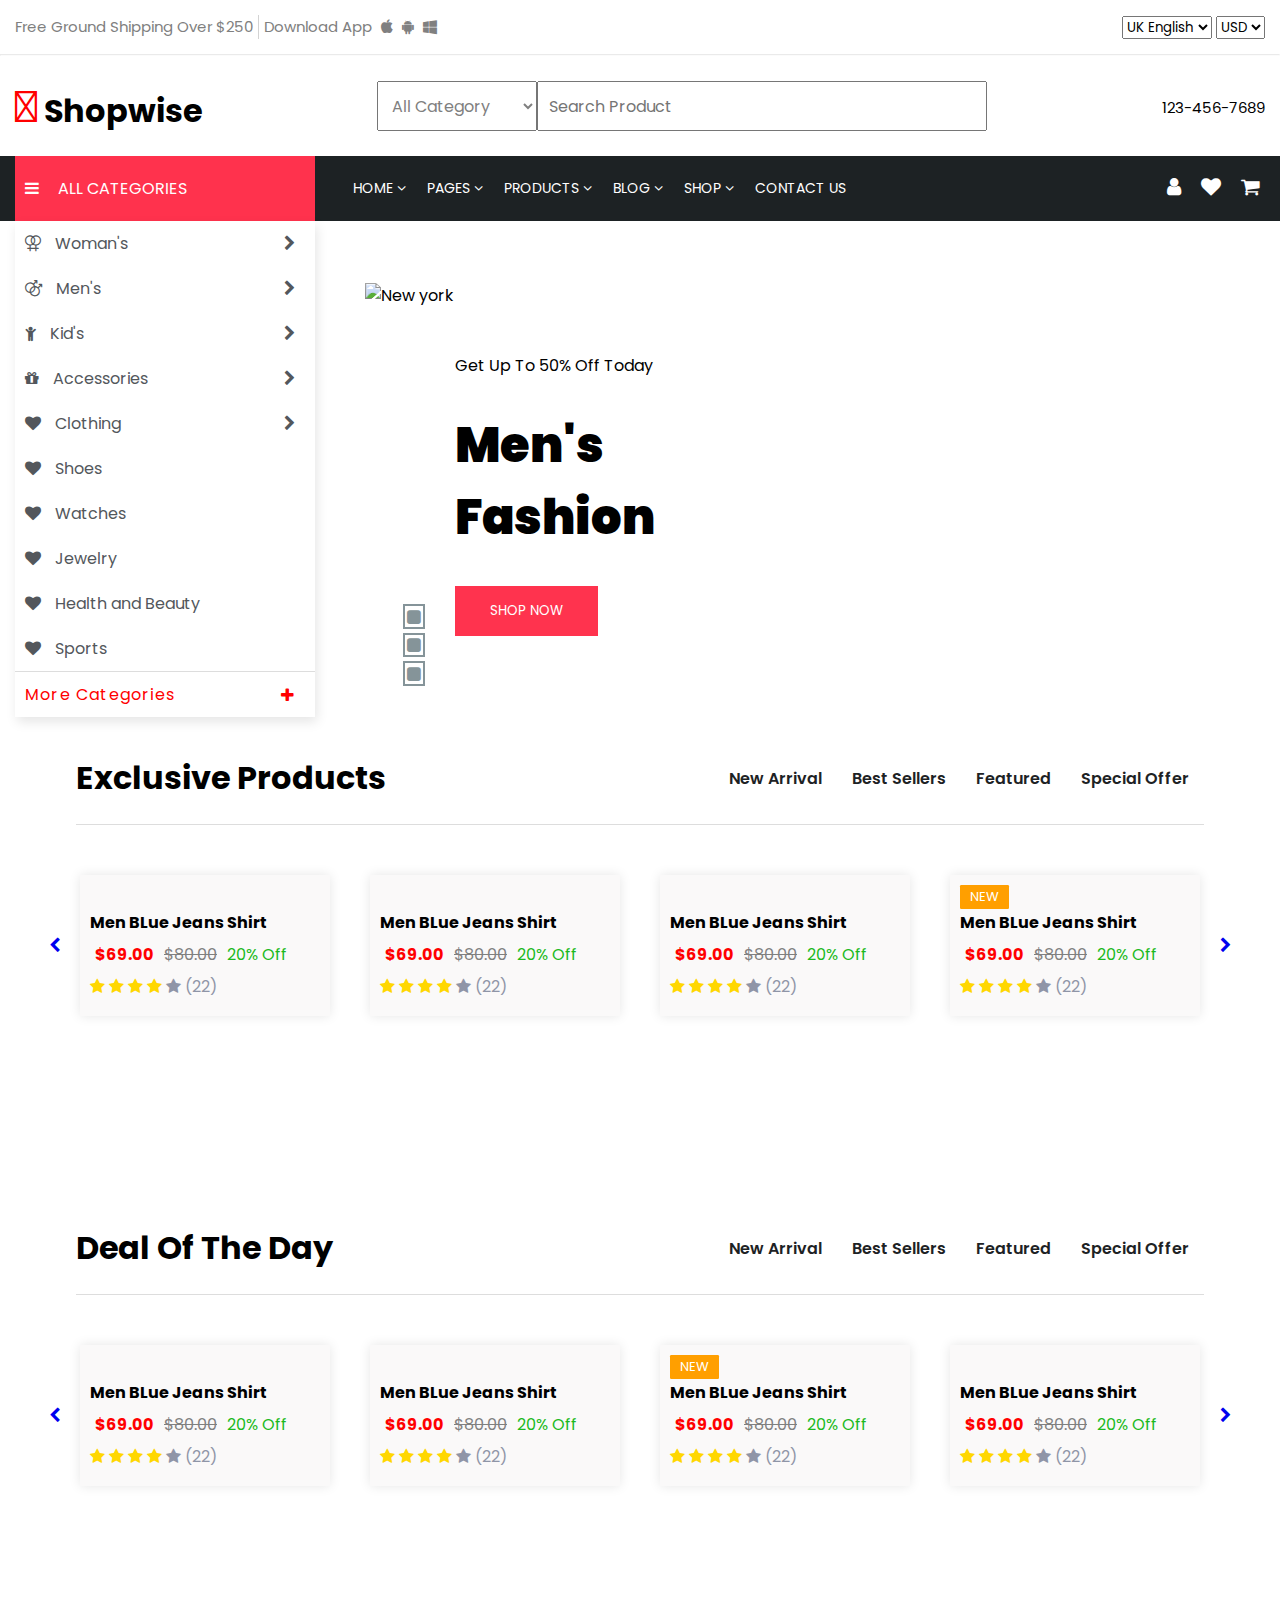
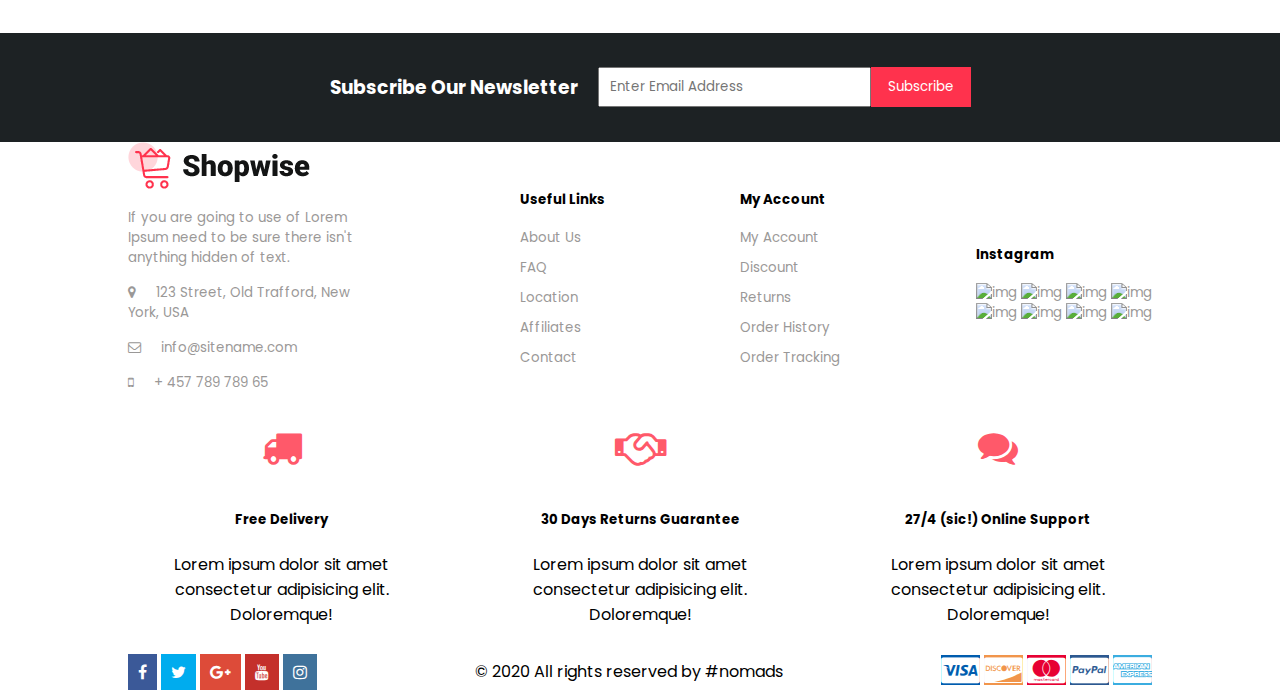
==== commit 4a4a260f: "Azamat - deleted sty file" ====
--- a/index.html
+++ b/index.html
@@ -37,7 +37,7 @@
             </select>
         </div>
     </div>
-    <hr style="color: lightgray; opacity: 0.2;">
+    <hr style="color: lightgray; opacity: 0.2; margin: 0;">
 <!--Ulanbek top searchbar STARTS here-->
     <div class="search">
         <div class="logo">
@@ -457,8 +457,6 @@
             <div class="next">
                 <a href="#"><i class="fa fa-chevron-right"></i></a>
             </div>
-
-
         </div>
         <!--Sale images-->
 
--- a/style.css
+++ b/style.css
@@ -17,7 +17,7 @@
     /* width: 1100px; */
     max-width: 1250px;
     margin: auto;
-    padding: 10px 0;
+    padding: 15px 0;
     color: gray;
     font-size: 15px;
 }
@@ -47,7 +47,7 @@
     align-items: center;
     /* width: 1100px; */
     max-width: 1250px;
-    margin: auto;
+    margin: 0 auto;
     height: 100px;
 }
 
@@ -368,20 +368,17 @@
 /* Middle Section (Max working) */
 
 .middle-section {
-    
     max-width: 1250px;
-    
     margin: auto;
 }
 .exclusive, .carousel, .exclusive > .exclusive-menu {
     display: flex;
-    
 }
 .exclusive {
     justify-content: space-between;
     align-items: center;
     border-bottom: 1px solid #dddddd;
-    margin: auto;
+    /* margin: auto; */
     margin-bottom: 30px;
 }
 .exclusive .exclusive-menu a {
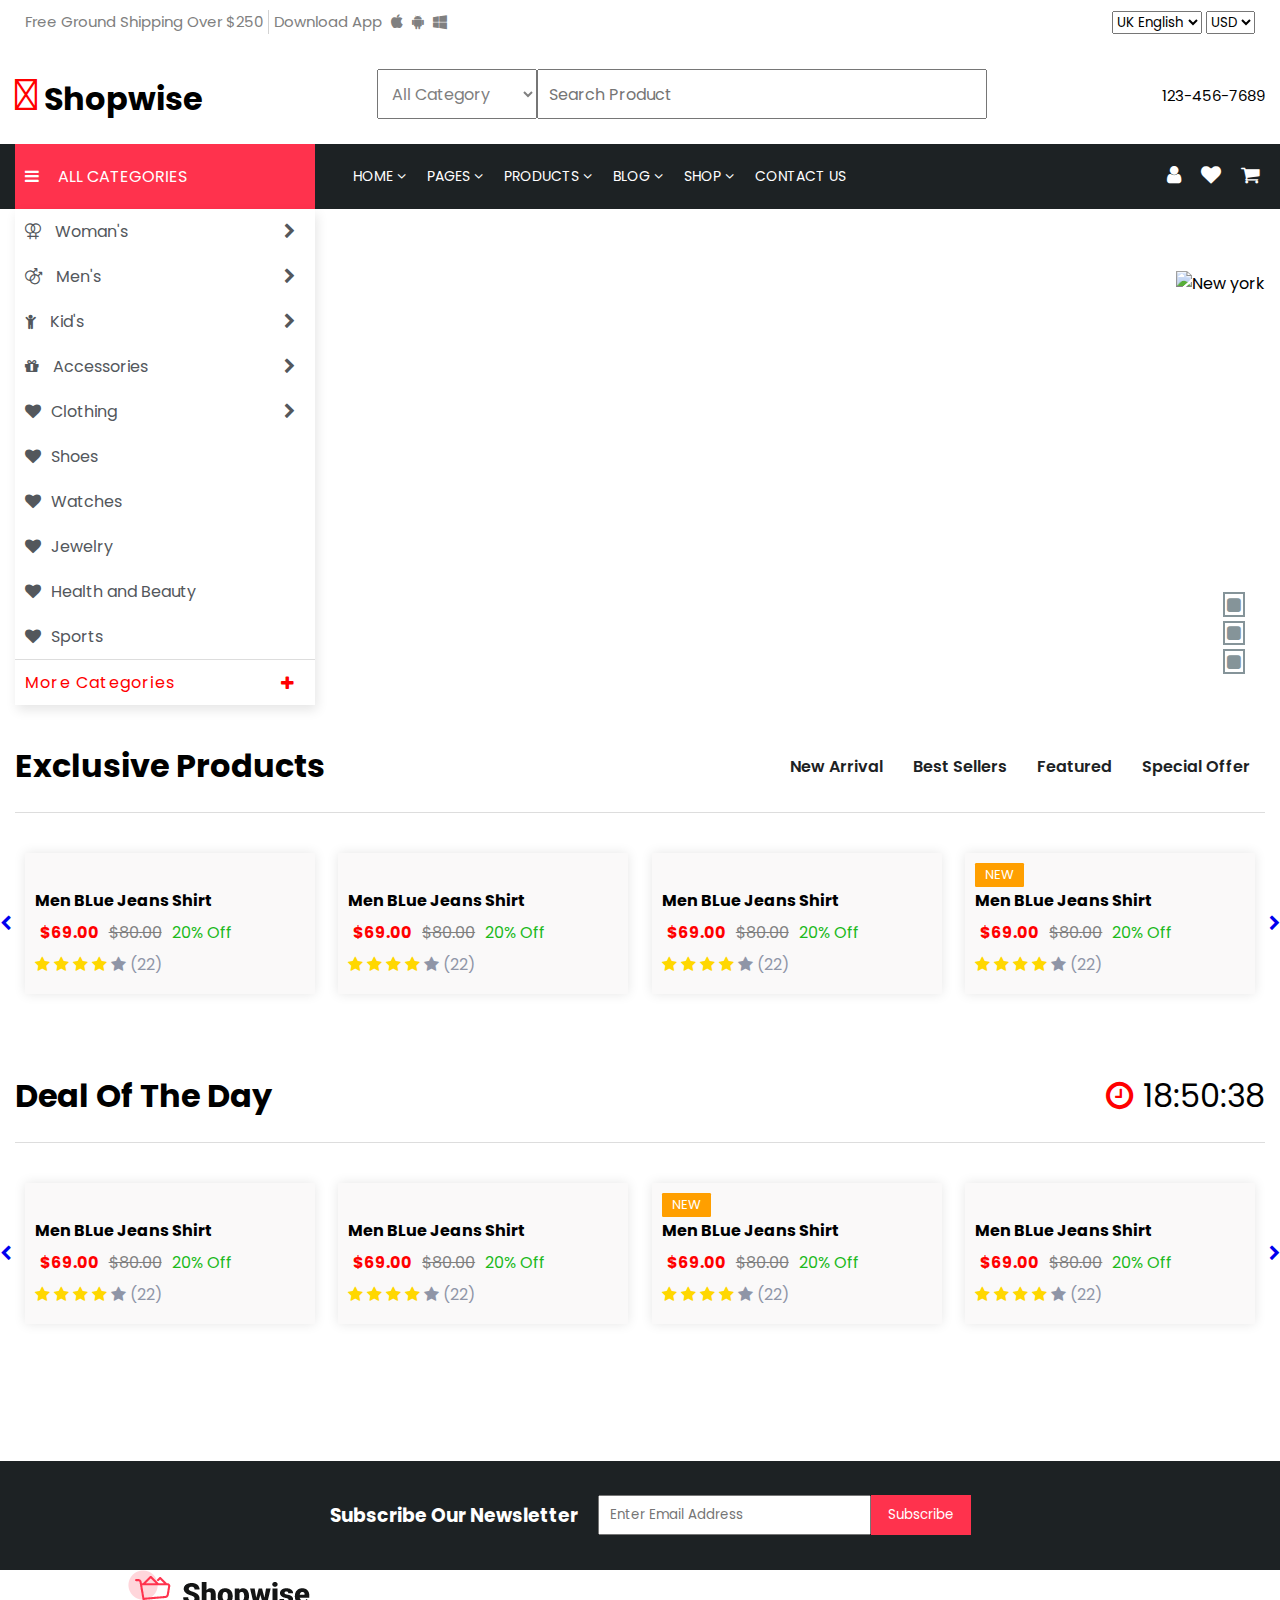
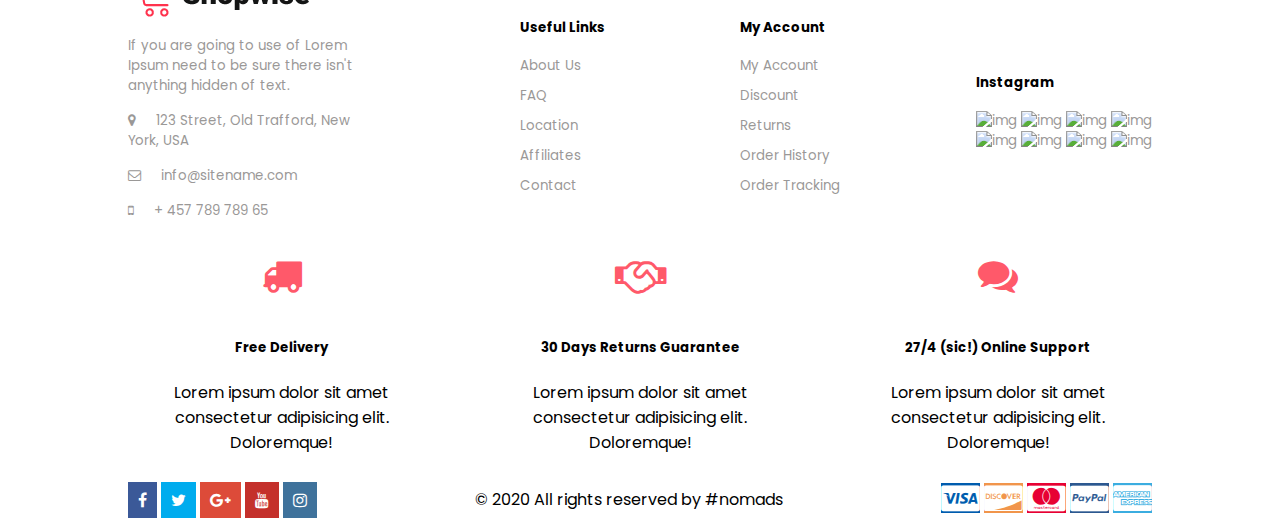
==== commit 5f8bcd3b: "sections modified live time added" ====
--- a/index.html
+++ b/index.html
@@ -13,8 +13,25 @@
     <link rel="stylesheet" href="style.css" type="text/css">
     <link rel="stylesheet" href="https://kit-free.fontawesome.com/releases/latest/css/free.min.css" media="all">
     <link rel="stylesheet" href="https://cdnjs.cloudflare.com/ajax/libs/font-awesome/4.7.0/css/font-awesome.min.css">
+    <script>
+        function startTime() {
+          var today = new Date();
+          var h = today.getHours();
+          var m = today.getMinutes();
+          var s = today.getSeconds();
+          m = checkTime(m);
+          s = checkTime(s);
+          document.getElementById('txt').innerHTML =
+          h + ":" + m + ":" + s;
+          var t = setTimeout(startTime, 500);
+        }
+        function checkTime(i) {
+          if (i < 10) {i = "0" + i};  // add zero in front of numbers < 10
+          return i;
+        }
+        </script>
 </head>
-<body>
+<body onload="startTime()">
     <div class="languagebar">
         <div class="left">
             <div class="ground">Free Ground Shipping Over $250</div>
@@ -37,7 +54,6 @@
             </select>
         </div>
     </div>
-    <hr style="color: lightgray; opacity: 0.2; margin: 0;">
 <!--Ulanbek top searchbar STARTS here-->
     <div class="search">
         <div class="logo">
@@ -133,7 +149,9 @@
             <ul class="dropdown-menu categories">
                 <li class="dropdown dropdown-mega-menu">
                     <a class="dropdown-toggler" href="#" data-toggle="dropdown">
-                        <div><i class="fa fa-venus-double"></i> Woman's</div>
+                        <div>
+                            <i class="fa fa-venus-double"></i> Woman's 
+                        </div>
                         <span><i class="fa fa-chevron-right"></i></span>
                     </a>
                     <ul class="dropdown-menu nested">
@@ -162,16 +180,22 @@
                         <div class="nested-image">
                             <img src="https://contestimg.wish.com/api/webimage/5d7af959a6aa350e85c8e8bf-large.jpg?cache_buster=bed1bc22157c71c5e8553d3ee0a47415" alt="">
                             <img src="https://www.sultandress.com/wp-content/uploads/2019/03/kaftans-online-shopping-long-party-dresses-online-muslim-hijab-clothing-1.jpg" alt="">
+
                         </div>
+
                     </ul>
+        
                 </li>
                 <li class="dropdown dropdown-mega-menu">
                     <a class="dropdown-toggler" href="#" data-toggle="dropdown">
-                    <div><i class="fa fa-mars-double"></i> Men's</div>
-                    <span><i class="fa fa-chevron-right"></i></span></a>
-                    <ul class="dropdown-menu nested">
-                        <ul class="dropdown-menu featured-popular">
-                            <li class="dropdown-header">Featured Item</li>
+                        <div>
+
+                            <i class="fa fa-mars-double"></i> Men's 
+                        </div>
+                        <span><i class="fa fa-chevron-right"></i></span></a>
+                        <ul class="dropdown-menu nested">
+                            <ul class="dropdown-menu featured-popular">
+                                <li class="dropdown-header">Featured Item</li>
                             <li><a class="dropdown-item" href="#">Vestibulum sed</a></li>
                             <li><a class="dropdown-item" href="#">Donec porttitor</a></li>
                             <li><a class="dropdown-item" href="#">Donec vitae facilisis</a></li>
@@ -180,9 +204,10 @@
                             <li><a class="dropdown-item" href="#">Donec vitae ante ante</a></li>
                             <li><a class="dropdown-item" href="#">Etiam ac rutrum</a></li>
                             <li><a class="dropdown-item" href="#">Quisque condimentum</a></li>
-                        </ul>
-                        <ul class="dropdown-menu featured-popular">
-                            <li class="dropdown-header">Popular Item</li>
+                                
+                            </ul>
+                            <ul class="dropdown-menu featured-popular">
+                                <li class="dropdown-header">Popular Item</li>
                             <li><a class="dropdown-item" href="#">Vestibulum sed</a></li>
                             <li><a class="dropdown-item" href="#">Donec porttitor</a></li>
                             <li><a class="dropdown-item" href="#">Donec vitae facilisis</a></li>
@@ -191,139 +216,175 @@
                             <li><a class="dropdown-item" href="#">Donec vitae ante ante</a></li>
                             <li><a class="dropdown-item" href="#">Etiam ac rutrum</a></li>
                             <li><a class="dropdown-item" href="#">Quisque condimentum</a></li>
-                        </ul>
-                        <div class="nested-image2">
-                            <img src="https://www.tomorrowisanotherday.de/wp-content/uploads/2013/10/Mr_Porter_SS19_Campaign_byFannyLantourLambert_Styling_Olie_Arnold_Robbi_g10-667x1000.jpg" alt="">
+                            </ul>
+                            <div class="nested-image2">
+
+                                <img src="https://www.tomorrowisanotherday.de/wp-content/uploads/2013/10/Mr_Porter_SS19_Campaign_byFannyLantourLambert_Styling_Olie_Arnold_Robbi_g10-667x1000.jpg" alt="">
+                            </div>
+                            
+                        </ul>
+                </li>
+                    <li class="dropdown dropdown-mega-menu">
+                        <a class="dropdown-toggler" href="#" data-toggle="dropdown">
+                            <div>
+
+                                <i class="fa fa-child" aria-hidden="true"></i> Kid's
+                            </div>
+                            <span><i class="fa fa-chevron-right"></i></span></a>
+                        <ul class="dropdown-menu nested">
+                            <ul class="dropdown-menu featured-popular">
+                                <li class="dropdown-header">Featured Item</li>
+                                <li><a class="dropdown-item" href="#">Vestibulum sed</a></li>
+                                <li><a class="dropdown-item" href="#">Donec porttitor</a></li>
+                                <li><a class="dropdown-item" href="#">Donec vitae facilisis</a></li>
+                                <li><a class="dropdown-item" href="#">Curabitur tempus</a></li>
+                                <li><a class="dropdown-item" href="#">Vivamus in tortor</a></li>
+                                <li><a class="dropdown-item" href="#">Donec vitae ante ante</a></li>
+                                <li><a class="dropdown-item" href="#">Etiam ac rutrum</a></li>
+                                <li><a class="dropdown-item" href="#">Quisque condimentum</a></li>
+                            </ul>
+                            <ul class="dropdown-menu featured-popular">
+                                <li class="dropdown-header">Popular Item</li>
+                                <li><a class="dropdown-item" href="#">Curabitur laoreet</a></li>
+                                <li><a class="dropdown-item" href="#">Vivamus in tortor</a></li>
+                                <li><a class="dropdown-item" href="#">VDonec vitae facilisis</a></li>
+                                <li><a class="dropdown-item" href="#">Quisque condimentum</a></li>
+                                <li><a class="dropdown-item" href="#">Etiam ac rutrum</a></li>
+                                <li><a class="dropdown-item" href="#">Donec vitae ante ante</a></li>
+                                <li><a class="dropdown-item" href="#">Donec porttitor</a></li>
+                                <li><a class="dropdown-item" href="#">Curabitur tempus</a></li>
+                            </ul>
+                            <div class="nested-image2">
+
+                                <img src="https://cdn.shopify.com/s/files/1/1171/4986/t/240/assets/slide-mb1.jpg?v=766522075442797626" alt="">
+                            </div>
+
+                        </ul>
+            
+                    </li>
+                    <li class="dropdown dropdown-mega-menu">
+                        <a class="dropdown-toggler" href="#" data-toggle="dropdown">
+                            <div>
+                                <i class="fa fa-gift" aria-hidden="true"></i>
+                                Accessories 
+
+                            </div>
+                            <span><i class="fa fa-chevron-right"></i></span></a>
+                        <ul class="dropdown-menu nested">
+                            <ul class="dropdown-menu featured-popular">
+                                <li class="dropdown-header">Featured Item</li>
+                                <li><a class="dropdown-item" href="#">Vestibulum sed</a></li>
+                                <li><a class="dropdown-item" href="#">Donec porttitor</a></li>
+                                <li><a class="dropdown-item" href="#">Donec vitae facilisis</a></li>
+                                <li><a class="dropdown-item" href="#">Curabitur tempus</a></li>
+                                <li><a class="dropdown-item" href="#">Vivamus in tortor</a></li>
+                                <li><a class="dropdown-item" href="#">Donec vitae ante ante</a></li>
+                                <li><a class="dropdown-item" href="#">Etiam ac rutrum</a></li>
+                                <li><a class="dropdown-item" href="#">Quisque condimentum</a></li>
+                            </ul>
+                            <ul class="dropdown-menu featured-popular">
+                                <li class="dropdown-header">Popular Item</li>
+                                <li><a class="dropdown-item" href="#">Curabitur laoreet</a></li>
+                                <li><a class="dropdown-item" href="#">Vivamus in tortor</a></li>
+                                <li><a class="dropdown-item" href="#">VDonec vitae facilisis</a></li>
+                                <li><a class="dropdown-item" href="#">Quisque condimentum</a></li>
+                                <li><a class="dropdown-item" href="#">Etiam ac rutrum</a></li>
+                                <li><a class="dropdown-item" href="#">Donec vitae ante ante</a></li>
+                                <li><a class="dropdown-item" href="#">Donec porttitor</a></li>
+                                <li><a class="dropdown-item" href="#">Curabitur tempus</a></li>
+                            </ul>
+                        </ul>
+            
+                    </li>
+                    <li class="dropdown dropdown-mega-menu">
+                        <a class="dropdown-toggler" href="#" data-toggle="dropdown"> 
+                            <div>
+
+                                <i class="fa fa-heart"></i>Clothing
+                            </div>
+                             <span><i class="fa fa-chevron-right"></i></span></a>
+                        <ul class="dropdown-menu nested">
+                            <ul class="dropdown-menu featured-popular">
+                                <li class="dropdown-header">Featured Item</li>
+                                <li><a class="dropdown-item" href="#">Vestibulum sed</a></li>
+                                <li><a class="dropdown-item" href="#">Donec porttitor</a></li>
+                                <li><a class="dropdown-item" href="#">Donec vitae facilisis</a></li>
+                                <li><a class="dropdown-item" href="#">Curabitur tempus</a></li>
+                                <li><a class="dropdown-item" href="#">Vivamus in tortor</a></li>
+                                <li><a class="dropdown-item" href="#">Donec vitae ante ante</a></li>
+                                <li><a class="dropdown-item" href="#">Etiam ac rutrum</a></li>
+                                <li><a class="dropdown-item" href="#">Quisque condimentum</a></li>
+                            </ul>
+                            <ul class="dropdown-menu featured-popular">
+                                <li class="dropdown-header">Popular Item</li>
+                                <li><a class="dropdown-item" href="#">Curabitur laoreet</a></li>
+                                <li><a class="dropdown-item" href="#">Vivamus in tortor</a></li>
+                                <li><a class="dropdown-item" href="#">VDonec vitae facilisis</a></li>
+                                <li><a class="dropdown-item" href="#">Quisque condimentum</a></li>
+                                <li><a class="dropdown-item" href="#">Etiam ac rutrum</a></li>
+                                <li><a class="dropdown-item" href="#">Donec vitae ante ante</a></li>
+                                <li><a class="dropdown-item" href="#">Donec porttitor</a></li>
+                                <li><a class="dropdown-item" href="#">Curabitur tempus</a></li>
+                            </ul>
+                        </ul>
+                    </li>
+
+                    <li class="dropdown dropdown-mega-menu">
+                        <a class="dropdown-toggler" href="#" data-toggle="dropdown"> 
+                            <div>
+                                <i class="fa fa-heart"></i>Shoes
+                            </div>
+                        </a>
+                    </li>
+                    <li class="dropdown dropdown-mega-menu">
+                        <a class="dropdown-toggler" href="#" data-toggle="dropdown"> 
+                            <div>
+                                <i class="fa fa-heart"></i>Watches
+                            </div>
+                        </a>
+
+                    </li>
+                    <li class="dropdown dropdown-mega-menu">
+                        <a class="dropdown-toggler" href="#" data-toggle="dropdown"> 
+                            <div>
+
+                                <i class="fa fa-heart"></i>Jewelry
+                            </div>
+                        </a>                                    
+                    </li>    
+                    <li class="dropdown dropdown-mega-menu">
+                        <a class="dropdown-toggler" href="#" data-toggle="dropdown"> 
+                        <div>
+
+                            <i class="fa fa-heart"></i>Health and Beauty
                         </div>
-                    </ul>
-                </li>
-                <li class="dropdown dropdown-mega-menu">
-                    <a class="dropdown-toggler" href="#" data-toggle="dropdown">
-                        <div><i class="fa fa-child" aria-hidden="true"></i> Kid's</div>
-                        <span><i class="fa fa-chevron-right"></i></span></a>
-                    <ul class="dropdown-menu nested">
-                        <ul class="dropdown-menu featured-popular">
-                            <li class="dropdown-header">Featured Item</li>
-                            <li><a class="dropdown-item" href="#">Vestibulum sed</a></li>
-                            <li><a class="dropdown-item" href="#">Donec porttitor</a></li>
-                            <li><a class="dropdown-item" href="#">Donec vitae facilisis</a></li>
-                            <li><a class="dropdown-item" href="#">Curabitur tempus</a></li>
-                            <li><a class="dropdown-item" href="#">Vivamus in tortor</a></li>
-                            <li><a class="dropdown-item" href="#">Donec vitae ante ante</a></li>
-                            <li><a class="dropdown-item" href="#">Etiam ac rutrum</a></li>
-                            <li><a class="dropdown-item" href="#">Quisque condimentum</a></li>
-                        </ul>
-                        <ul class="dropdown-menu featured-popular">
-                            <li class="dropdown-header">Popular Item</li>
-                            <li><a class="dropdown-item" href="#">Curabitur laoreet</a></li>
-                            <li><a class="dropdown-item" href="#">Vivamus in tortor</a></li>
-                            <li><a class="dropdown-item" href="#">VDonec vitae facilisis</a></li>
-                            <li><a class="dropdown-item" href="#">Quisque condimentum</a></li>
-                            <li><a class="dropdown-item" href="#">Etiam ac rutrum</a></li>
-                            <li><a class="dropdown-item" href="#">Donec vitae ante ante</a></li>
-                            <li><a class="dropdown-item" href="#">Donec porttitor</a></li>
-                            <li><a class="dropdown-item" href="#">Curabitur tempus</a></li>
-                        </ul>
-                        <div class="nested-image2">
-                            <img src="https://cdn.shopify.com/s/files/1/1171/4986/t/240/assets/slide-mb1.jpg?v=766522075442797626" alt="">
+                        </a>
+                    </li>
+                    <li class="dropdown dropdown-mega-menu">
+                        <a class="dropdown-toggler" href="#" data-toggle="dropdown"> 
+                        <div>
+
+                            <i class="fa fa-heart"></i>Sports
                         </div>
-                    </ul>
-                </li>
-                <li class="dropdown dropdown-mega-menu">
-                    <a class="dropdown-toggler" href="#" data-toggle="dropdown">
-                        <div><i class="fa fa-gift" aria-hidden="true"></i> Accessories</div>
-                        <span><i class="fa fa-chevron-right"></i></span></a>
-                    <ul class="dropdown-menu nested">
-                        <ul class="dropdown-menu featured-popular">
-                            <li class="dropdown-header">Featured Item</li>
-                            <li><a class="dropdown-item" href="#">Vestibulum sed</a></li>
-                            <li><a class="dropdown-item" href="#">Donec porttitor</a></li>
-                            <li><a class="dropdown-item" href="#">Donec vitae facilisis</a></li>
-                            <li><a class="dropdown-item" href="#">Curabitur tempus</a></li>
-                            <li><a class="dropdown-item" href="#">Vivamus in tortor</a></li>
-                            <li><a class="dropdown-item" href="#">Donec vitae ante ante</a></li>
-                            <li><a class="dropdown-item" href="#">Etiam ac rutrum</a></li>
-                            <li><a class="dropdown-item" href="#">Quisque condimentum</a></li>
-                        </ul>
-                        <ul class="dropdown-menu featured-popular">
-                            <li class="dropdown-header">Popular Item</li>
-                            <li><a class="dropdown-item" href="#">Curabitur laoreet</a></li>
-                            <li><a class="dropdown-item" href="#">Vivamus in tortor</a></li>
-                            <li><a class="dropdown-item" href="#">VDonec vitae facilisis</a></li>
-                            <li><a class="dropdown-item" href="#">Quisque condimentum</a></li>
-                            <li><a class="dropdown-item" href="#">Etiam ac rutrum</a></li>
-                            <li><a class="dropdown-item" href="#">Donec vitae ante ante</a></li>
-                            <li><a class="dropdown-item" href="#">Donec porttitor</a></li>
-                            <li><a class="dropdown-item" href="#">Curabitur tempus</a></li>
-                        </ul>
-                    </ul>
-                </li>
-                <li class="dropdown dropdown-mega-menu">
-                    <a class="dropdown-toggler" href="#" data-toggle="dropdown"> 
-                        <div><i class="fa fa-heart"></i> Clothing</div>
-                        <span><i class="fa fa-chevron-right"></i></span></a>
-                    <ul class="dropdown-menu nested">
-                        <ul class="dropdown-menu featured-popular">
-                            <li class="dropdown-header">Featured Item</li>
-                            <li><a class="dropdown-item" href="#">Vestibulum sed</a></li>
-                            <li><a class="dropdown-item" href="#">Donec porttitor</a></li>
-                            <li><a class="dropdown-item" href="#">Donec vitae facilisis</a></li>
-                            <li><a class="dropdown-item" href="#">Curabitur tempus</a></li>
-                            <li><a class="dropdown-item" href="#">Vivamus in tortor</a></li>
-                            <li><a class="dropdown-item" href="#">Donec vitae ante ante</a></li>
-                            <li><a class="dropdown-item" href="#">Etiam ac rutrum</a></li>
-                            <li><a class="dropdown-item" href="#">Quisque condimentum</a></li>
-                        </ul>
-                        <ul class="dropdown-menu featured-popular">
-                            <li class="dropdown-header">Popular Item</li>
-                            <li><a class="dropdown-item" href="#">Curabitur laoreet</a></li>
-                            <li><a class="dropdown-item" href="#">Vivamus in tortor</a></li>
-                            <li><a class="dropdown-item" href="#">VDonec vitae facilisis</a></li>
-                            <li><a class="dropdown-item" href="#">Quisque condimentum</a></li>
-                            <li><a class="dropdown-item" href="#">Etiam ac rutrum</a></li>
-                            <li><a class="dropdown-item" href="#">Donec vitae ante ante</a></li>
-                            <li><a class="dropdown-item" href="#">Donec porttitor</a></li>
-                            <li><a class="dropdown-item" href="#">Curabitur tempus</a></li>
-                        </ul>
-                    </ul>
-                </li>
-                <li class="dropdown dropdown-mega-menu">
-                    <a class="dropdown-toggler" href="#" data-toggle="dropdown"> 
-                        <div><i class="fa fa-heart"></i> Shoes</div>
-                    </a>
-                </li>
-                <li class="dropdown dropdown-mega-menu">
-                    <a class="dropdown-toggler" href="#" data-toggle="dropdown"> 
-                        <div><i class="fa fa-heart"></i> Watches</div>
-                    </a>
-                </li>
-                <li class="dropdown dropdown-mega-menu">
-                    <a class="dropdown-toggler" href="#" data-toggle="dropdown"> 
-                        <div><i class="fa fa-heart"></i> Jewelry</div>
-                    </a>                                    
-                </li>    
-                <li class="dropdown dropdown-mega-menu">
-                    <a class="dropdown-toggler" href="#" data-toggle="dropdown"> 
-                    <div><i class="fa fa-heart"></i> Health and Beauty</div>
-                    </a>
-                </li>
-                <li class="dropdown dropdown-mega-menu">
-                    <a class="dropdown-toggler" href="#" data-toggle="dropdown"> 
-                    <div><i class="fa fa-heart"></i> Sports</div>
-                    </a>
-                </li>
-                    <li class="dropdown dropdown-mega-menu more"><span>More Categories</span> <i class="fa fa-plus"></i> 
-                </li> 
+                        </a>
+                    </li>
+                        <li class="dropdown dropdown-mega-menu more"><span>More Categories</span> <i class="fa fa-plus"></i> 
+                    </li> 
             </ul>
-        </div>
+
+        </div>
+
+
+
+
         <div class="upper-carousel">
             <div class="item">
                 <img src="https://templatemanja.com/shopwise/demo/assets/images/banner5.jpg" alt="New york">
-            </div>
-            <div class="shop-now">
-                <span>Get Up To 50% Off Today</span>
-                <h1>Men's Fashion</h1>
-                <button>SHOP NOW</button>
+                <div class="shop-now">
+                    <span>Get Up To 50% Off Today</span>
+                    <h1>Men's Fashion</h1>
+                    <button>SHOP NOW</button>
+                </div>
             </div>
             <div class="square-icons">
                 <i class="fa fa-square"></i>
@@ -331,6 +392,14 @@
                 <i class="fa fa-square"></i>
             </div>
         </div>
+                
+                
+           
+        
+        
+        
+
+
     </nav>
 <!-- Kasiet and Aijana left side bar ENDS here-->
 
@@ -457,6 +526,8 @@
             <div class="next">
                 <a href="#"><i class="fa fa-chevron-right"></i></a>
             </div>
+
+
         </div>
         <!--Sale images-->
 
@@ -470,11 +541,9 @@
 <!--Second Carousel-->
         <div class="exclusive">
             <h1>Deal Of The Day</h1>
-            <div class="exclusive-menu">
-                <a id="exclusive1" href="#exclusive1">New Arrival</a>
-                <a id="exclusive2" href="#exclusive2">Best Sellers</a>
-                <a id="exclusive3" href="#exclusive3">Featured</a>
-                <a id="exclusive4" href="#exclusive4">Special Offer</a>
+            <div class="date-time">
+                <i class="fa fa-clock-o"></i>
+                <div id="txt"></div>
             </div>
         </div>
         <div class="carousel">
--- a/style.css
+++ b/style.css
@@ -17,7 +17,7 @@
     /* width: 1100px; */
     max-width: 1250px;
     margin: auto;
-    padding: 15px 0;
+    padding: 10px;
     color: gray;
     font-size: 15px;
 }
@@ -35,7 +35,7 @@
     margin-left: 5px;
 }
 
-.left {
+.left    {
     display: flex;
 }
 
@@ -47,7 +47,7 @@
     align-items: center;
     /* width: 1100px; */
     max-width: 1250px;
-    margin: 0 auto;
+    margin: auto;
     height: 100px;
 }
 
@@ -262,6 +262,8 @@
     color: red;
 }
 
+
+
 .dropdown-menu li {
     padding: 10px;
     list-style: none;
@@ -301,11 +303,14 @@
         justify-content: space-between;
     }
 
+
+
+
 nav {
     max-width: 1250px;
     margin: 0 auto;
     display: flex;
-    justify-content: flex-start;
+    justify-content: space-between;
 }
 .upper-carousel {
     height: 450px;
@@ -314,17 +319,18 @@
     z-index: 0;
 }
 .upper-carousel .item {
-    text-align: center;
-}
-.upper-carousel .shop-now {
+    text-align: end;
+}
+.upper-carousel .item .shop-now {
     position: absolute;
-    top: 70px;
-    left: 90px;
+    top: 50px;
+    left: 150px;
+    text-align: justify;
 }    
 .upper-carousel .square-icons {
     position: absolute;
     bottom: 45px;
-    left: 40%;
+    left: 50%;
 }
 .upper-carousel i {
     padding: 2.3px;
@@ -359,6 +365,7 @@
 
 .upper-carousel img {
     width: 85%;
+    position: relative;
 }
 .dropdown-menu {
     margin-top: 0;
@@ -366,20 +373,38 @@
 
 
 /* Middle Section (Max working) */
-
+#txt {
+    font-size: xx-large;
+}
+.date-time {
+    display: flex;
+    align-items: center;
+}
+.date-time i {
+    margin-right: 10px;
+    font-size: xx-large;
+    color: red;
+    
+}
 .middle-section {
-    max-width: 1250px;
+    
+   
+    
     margin: auto;
 }
 .exclusive, .carousel, .exclusive > .exclusive-menu {
-    display: flex;
+    display: flex;   
+}
+.exclusive .exclusive-menu a:hover {
+    color: red;
 }
 .exclusive {
     justify-content: space-between;
     align-items: center;
     border-bottom: 1px solid #dddddd;
-    /* margin: auto; */
+    margin: auto;
     margin-bottom: 30px;
+    max-width: 1250px;
 }
 .exclusive .exclusive-menu a {
         margin: 0 15px;
@@ -396,17 +421,19 @@
     .carousel {
         display: flex;
         flex-wrap: wrap;
-        justify-content: center;
+        justify-content: space-between;
+        max-width: 1300px;
+        margin: auto;
     }
 
     .carousel .previous, .carousel .next {
         align-self: center; 
     }
     .carousel .select {
-        width: 250px;
+        width: 290px;
+        margin: 10px;
         box-shadow: 0 0 11px rgba(0,0,0,0.1);
         background-color: #faf9f9;
-        margin: 20px;
         position: relative;
     }
         .carousel .select .new {
@@ -512,105 +539,16 @@
     }
 
 
-
-
-
-/**/
-.middle-section .super-sale {
-    margin: 60px auto;
-
-
-}
-.exclusive {
-    justify-content: space-between;
-    align-items: center;
-    border-bottom: 1px solid #dddddd;
-    max-width: 1128px;
-    min-width: 900px;
-    margin: auto;
-    margin-bottom: 30px;
-}
-    .exclusive .exclusive-menu a {
-        margin: 0 15px;
-        text-decoration: none;
-        color: #1D2224;
-        font-weight: 600;
-    }
-    .exclusive .exclusive-menu a:focus {
-        color: #FF324D;
-    }
-    .exclusive h1 {
-        font-size: xx-large;
-    }
-.carousel {
-    justify-content: center; 
-}
-    .carousel .previous, .carousel .next {
-        align-self: center; 
-    }
-    .carousel .select {
-        width: 250px;
-        box-shadow: 0 0 11px rgba(0,0,0,0.1);
-        background-color: #faf9f9;
-        margin: 20px;
-        position: relative;
-    }
-        .carousel .select .new {
-            font-size: small;
-            position: absolute;
-            left: 10px;
-            top: 10px;
-            background-color: #FF9F00;
-            color: white;
-            padding: 2px 10px;
-            border-radius: 1.2px;
-        }
-
-        .select img {
-            width: 100%;
-        }
-        .select .info {
-            padding: 10px;
-        }
-        .select .info div {
-            margin: 7px 0;
-        }
-        .select .info h4 {
-            margin: 0;
-        }
-        .select .info .price {
-            color: red;
-            font-weight: bolder;
-        }
-        .select .info .old-price {
-            text-decoration: line-through;
-            color: rgb(128, 128, 128);
-        }
-        .select .info .off {
-            color: rgb(29, 185, 29);
-        }
-
-        .select .info .select-price {
-            display: flex;
-        }
-        .select .info .select-price div {
-            margin: 0 5px;
-        }
-        .select .info .rating .checked {
-            color: gold;
-        }
-        .select .info .rating span {
-            color: #8F95A7;
-        }
+ 
 
 /**/
 .middle-section .super-sale {
     text-align: center;
-    margin: 60px 0;
+
 }
 
     .middle-section .super-sale img {
-        width: 540px;
+        width: 600px;
         text-align: center;
         margin: 20px;
     }
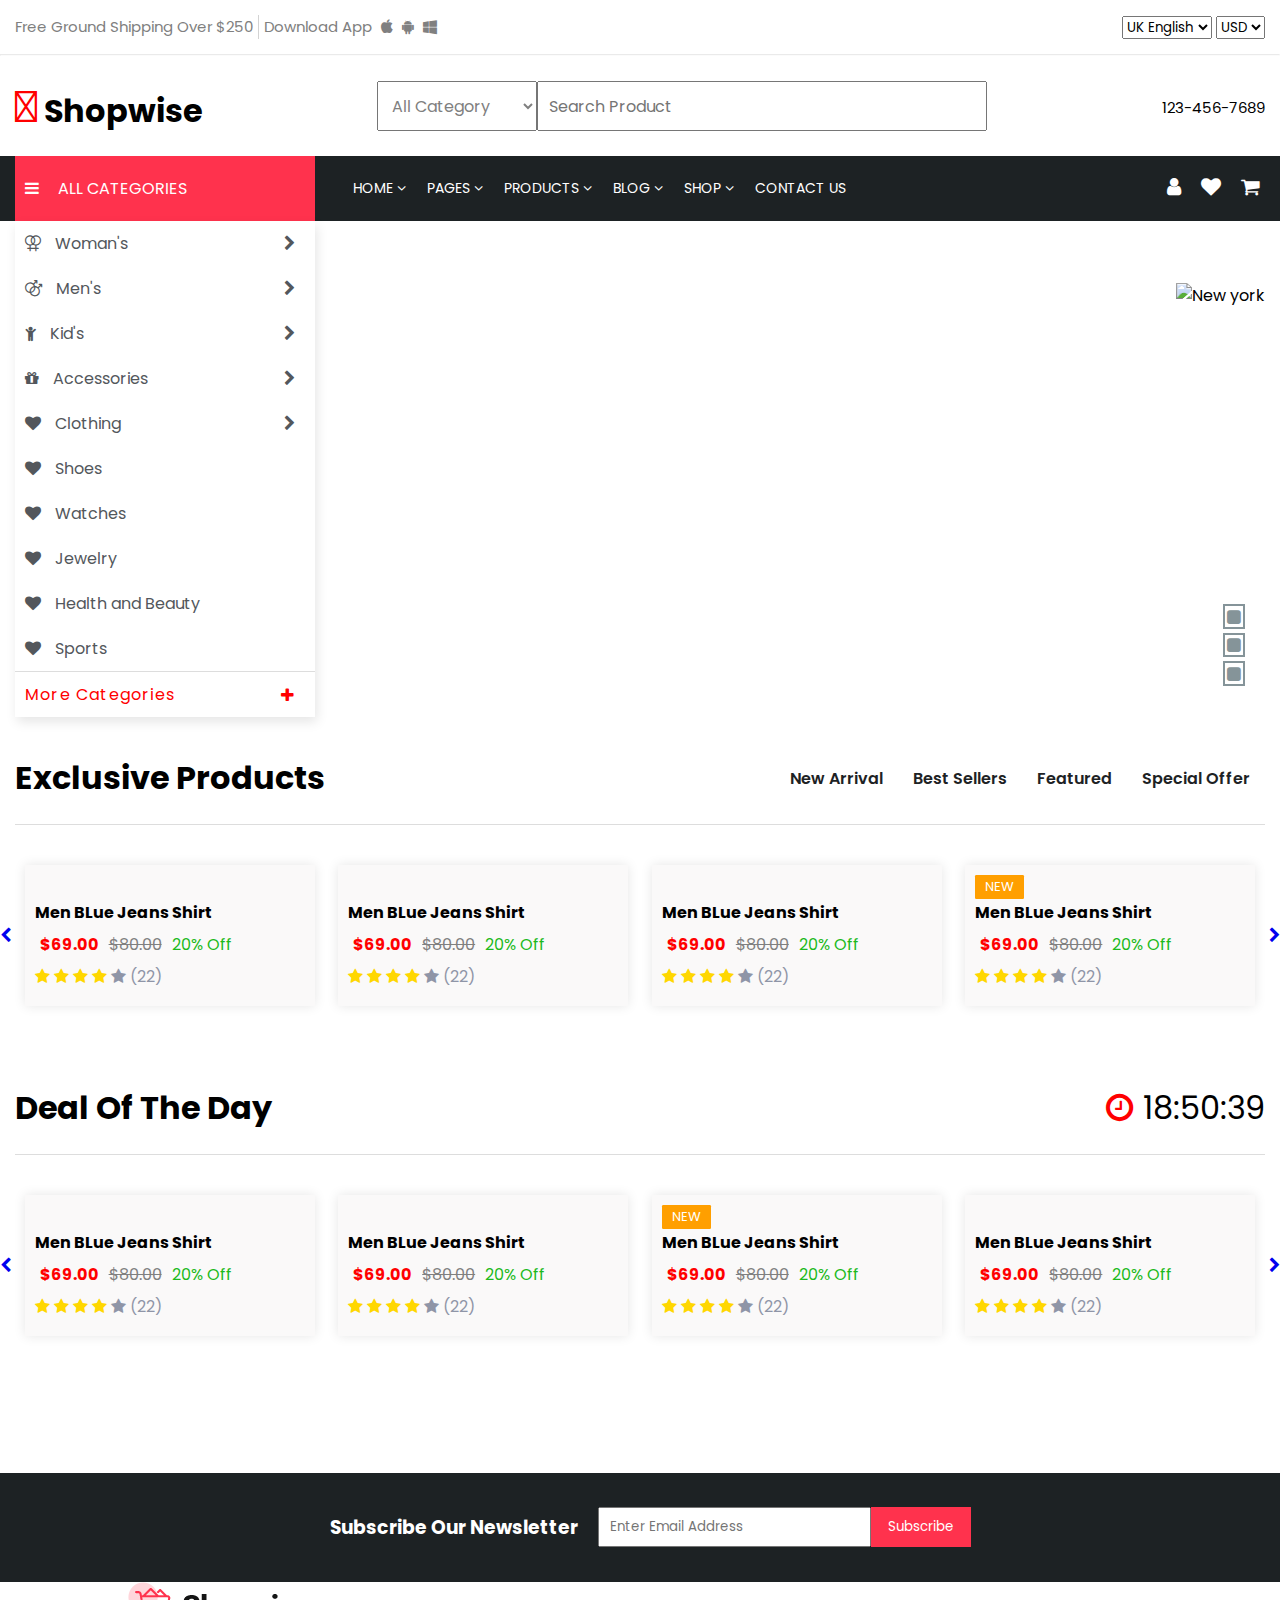
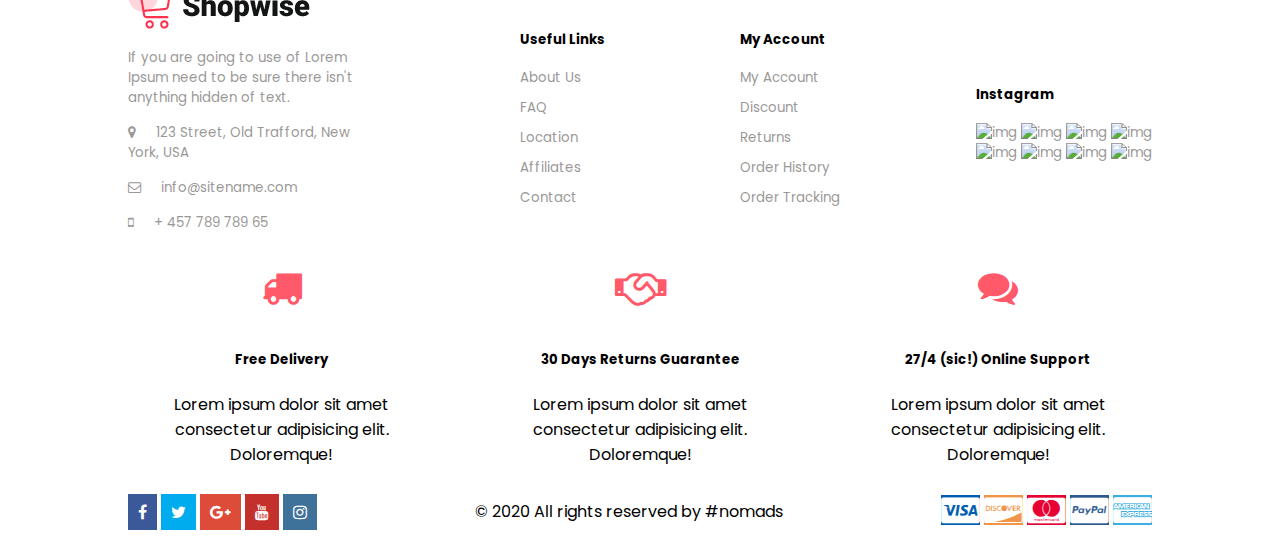
==== commit 81e2b3ff: "sections modified live time added" ====
--- a/index.html
+++ b/index.html
@@ -54,6 +54,7 @@
             </select>
         </div>
     </div>
+    <hr style="color: lightgray; opacity: 0.2; margin: 0;">
 <!--Ulanbek top searchbar STARTS here-->
     <div class="search">
         <div class="logo">
@@ -149,9 +150,7 @@
             <ul class="dropdown-menu categories">
                 <li class="dropdown dropdown-mega-menu">
                     <a class="dropdown-toggler" href="#" data-toggle="dropdown">
-                        <div>
-                            <i class="fa fa-venus-double"></i> Woman's 
-                        </div>
+                        <div><i class="fa fa-venus-double"></i> Woman's</div>
                         <span><i class="fa fa-chevron-right"></i></span>
                     </a>
                     <ul class="dropdown-menu nested">
@@ -180,22 +179,48 @@
                         <div class="nested-image">
                             <img src="https://contestimg.wish.com/api/webimage/5d7af959a6aa350e85c8e8bf-large.jpg?cache_buster=bed1bc22157c71c5e8553d3ee0a47415" alt="">
                             <img src="https://www.sultandress.com/wp-content/uploads/2019/03/kaftans-online-shopping-long-party-dresses-online-muslim-hijab-clothing-1.jpg" alt="">
-
                         </div>
-
                     </ul>
-        
                 </li>
                 <li class="dropdown dropdown-mega-menu">
                     <a class="dropdown-toggler" href="#" data-toggle="dropdown">
-                        <div>
-
-                            <i class="fa fa-mars-double"></i> Men's 
+                    <div><i class="fa fa-mars-double"></i> Men's</div>
+                    <span><i class="fa fa-chevron-right"></i></span></a>
+                    <ul class="dropdown-menu nested">
+                        <ul class="dropdown-menu featured-popular">
+                            <li class="dropdown-header">Featured Item</li>
+                            <li><a class="dropdown-item" href="#">Vestibulum sed</a></li>
+                            <li><a class="dropdown-item" href="#">Donec porttitor</a></li>
+                            <li><a class="dropdown-item" href="#">Donec vitae facilisis</a></li>
+                            <li><a class="dropdown-item" href="#">Curabitur tempus</a></li>
+                            <li><a class="dropdown-item" href="#">Vivamus in tortor</a></li>
+                            <li><a class="dropdown-item" href="#">Donec vitae ante ante</a></li>
+                            <li><a class="dropdown-item" href="#">Etiam ac rutrum</a></li>
+                            <li><a class="dropdown-item" href="#">Quisque condimentum</a></li>
+                        </ul>
+                        <ul class="dropdown-menu featured-popular">
+                            <li class="dropdown-header">Popular Item</li>
+                            <li><a class="dropdown-item" href="#">Vestibulum sed</a></li>
+                            <li><a class="dropdown-item" href="#">Donec porttitor</a></li>
+                            <li><a class="dropdown-item" href="#">Donec vitae facilisis</a></li>
+                            <li><a class="dropdown-item" href="#">Curabitur tempus</a></li>
+                            <li><a class="dropdown-item" href="#">Vivamus in tortor</a></li>
+                            <li><a class="dropdown-item" href="#">Donec vitae ante ante</a></li>
+                            <li><a class="dropdown-item" href="#">Etiam ac rutrum</a></li>
+                            <li><a class="dropdown-item" href="#">Quisque condimentum</a></li>
+                        </ul>
+                        <div class="nested-image2">
+                            <img src="https://www.tomorrowisanotherday.de/wp-content/uploads/2013/10/Mr_Porter_SS19_Campaign_byFannyLantourLambert_Styling_Olie_Arnold_Robbi_g10-667x1000.jpg" alt="">
                         </div>
+                    </ul>
+                </li>
+                <li class="dropdown dropdown-mega-menu">
+                    <a class="dropdown-toggler" href="#" data-toggle="dropdown">
+                        <div><i class="fa fa-child" aria-hidden="true"></i> Kid's</div>
                         <span><i class="fa fa-chevron-right"></i></span></a>
-                        <ul class="dropdown-menu nested">
-                            <ul class="dropdown-menu featured-popular">
-                                <li class="dropdown-header">Featured Item</li>
+                    <ul class="dropdown-menu nested">
+                        <ul class="dropdown-menu featured-popular">
+                            <li class="dropdown-header">Featured Item</li>
                             <li><a class="dropdown-item" href="#">Vestibulum sed</a></li>
                             <li><a class="dropdown-item" href="#">Donec porttitor</a></li>
                             <li><a class="dropdown-item" href="#">Donec vitae facilisis</a></li>
@@ -204,10 +229,30 @@
                             <li><a class="dropdown-item" href="#">Donec vitae ante ante</a></li>
                             <li><a class="dropdown-item" href="#">Etiam ac rutrum</a></li>
                             <li><a class="dropdown-item" href="#">Quisque condimentum</a></li>
-                                
-                            </ul>
-                            <ul class="dropdown-menu featured-popular">
-                                <li class="dropdown-header">Popular Item</li>
+                        </ul>
+                        <ul class="dropdown-menu featured-popular">
+                            <li class="dropdown-header">Popular Item</li>
+                            <li><a class="dropdown-item" href="#">Curabitur laoreet</a></li>
+                            <li><a class="dropdown-item" href="#">Vivamus in tortor</a></li>
+                            <li><a class="dropdown-item" href="#">VDonec vitae facilisis</a></li>
+                            <li><a class="dropdown-item" href="#">Quisque condimentum</a></li>
+                            <li><a class="dropdown-item" href="#">Etiam ac rutrum</a></li>
+                            <li><a class="dropdown-item" href="#">Donec vitae ante ante</a></li>
+                            <li><a class="dropdown-item" href="#">Donec porttitor</a></li>
+                            <li><a class="dropdown-item" href="#">Curabitur tempus</a></li>
+                        </ul>
+                        <div class="nested-image2">
+                            <img src="https://cdn.shopify.com/s/files/1/1171/4986/t/240/assets/slide-mb1.jpg?v=766522075442797626" alt="">
+                        </div>
+                    </ul>
+                </li>
+                <li class="dropdown dropdown-mega-menu">
+                    <a class="dropdown-toggler" href="#" data-toggle="dropdown">
+                        <div><i class="fa fa-gift" aria-hidden="true"></i> Accessories</div>
+                        <span><i class="fa fa-chevron-right"></i></span></a>
+                    <ul class="dropdown-menu nested">
+                        <ul class="dropdown-menu featured-popular">
+                            <li class="dropdown-header">Featured Item</li>
                             <li><a class="dropdown-item" href="#">Vestibulum sed</a></li>
                             <li><a class="dropdown-item" href="#">Donec porttitor</a></li>
                             <li><a class="dropdown-item" href="#">Donec vitae facilisis</a></li>
@@ -216,167 +261,78 @@
                             <li><a class="dropdown-item" href="#">Donec vitae ante ante</a></li>
                             <li><a class="dropdown-item" href="#">Etiam ac rutrum</a></li>
                             <li><a class="dropdown-item" href="#">Quisque condimentum</a></li>
-                            </ul>
-                            <div class="nested-image2">
-
-                                <img src="https://www.tomorrowisanotherday.de/wp-content/uploads/2013/10/Mr_Porter_SS19_Campaign_byFannyLantourLambert_Styling_Olie_Arnold_Robbi_g10-667x1000.jpg" alt="">
-                            </div>
-                            
-                        </ul>
-                </li>
-                    <li class="dropdown dropdown-mega-menu">
-                        <a class="dropdown-toggler" href="#" data-toggle="dropdown">
-                            <div>
-
-                                <i class="fa fa-child" aria-hidden="true"></i> Kid's
-                            </div>
-                            <span><i class="fa fa-chevron-right"></i></span></a>
-                        <ul class="dropdown-menu nested">
-                            <ul class="dropdown-menu featured-popular">
-                                <li class="dropdown-header">Featured Item</li>
-                                <li><a class="dropdown-item" href="#">Vestibulum sed</a></li>
-                                <li><a class="dropdown-item" href="#">Donec porttitor</a></li>
-                                <li><a class="dropdown-item" href="#">Donec vitae facilisis</a></li>
-                                <li><a class="dropdown-item" href="#">Curabitur tempus</a></li>
-                                <li><a class="dropdown-item" href="#">Vivamus in tortor</a></li>
-                                <li><a class="dropdown-item" href="#">Donec vitae ante ante</a></li>
-                                <li><a class="dropdown-item" href="#">Etiam ac rutrum</a></li>
-                                <li><a class="dropdown-item" href="#">Quisque condimentum</a></li>
-                            </ul>
-                            <ul class="dropdown-menu featured-popular">
-                                <li class="dropdown-header">Popular Item</li>
-                                <li><a class="dropdown-item" href="#">Curabitur laoreet</a></li>
-                                <li><a class="dropdown-item" href="#">Vivamus in tortor</a></li>
-                                <li><a class="dropdown-item" href="#">VDonec vitae facilisis</a></li>
-                                <li><a class="dropdown-item" href="#">Quisque condimentum</a></li>
-                                <li><a class="dropdown-item" href="#">Etiam ac rutrum</a></li>
-                                <li><a class="dropdown-item" href="#">Donec vitae ante ante</a></li>
-                                <li><a class="dropdown-item" href="#">Donec porttitor</a></li>
-                                <li><a class="dropdown-item" href="#">Curabitur tempus</a></li>
-                            </ul>
-                            <div class="nested-image2">
-
-                                <img src="https://cdn.shopify.com/s/files/1/1171/4986/t/240/assets/slide-mb1.jpg?v=766522075442797626" alt="">
-                            </div>
-
-                        </ul>
-            
-                    </li>
-                    <li class="dropdown dropdown-mega-menu">
-                        <a class="dropdown-toggler" href="#" data-toggle="dropdown">
-                            <div>
-                                <i class="fa fa-gift" aria-hidden="true"></i>
-                                Accessories 
-
-                            </div>
-                            <span><i class="fa fa-chevron-right"></i></span></a>
-                        <ul class="dropdown-menu nested">
-                            <ul class="dropdown-menu featured-popular">
-                                <li class="dropdown-header">Featured Item</li>
-                                <li><a class="dropdown-item" href="#">Vestibulum sed</a></li>
-                                <li><a class="dropdown-item" href="#">Donec porttitor</a></li>
-                                <li><a class="dropdown-item" href="#">Donec vitae facilisis</a></li>
-                                <li><a class="dropdown-item" href="#">Curabitur tempus</a></li>
-                                <li><a class="dropdown-item" href="#">Vivamus in tortor</a></li>
-                                <li><a class="dropdown-item" href="#">Donec vitae ante ante</a></li>
-                                <li><a class="dropdown-item" href="#">Etiam ac rutrum</a></li>
-                                <li><a class="dropdown-item" href="#">Quisque condimentum</a></li>
-                            </ul>
-                            <ul class="dropdown-menu featured-popular">
-                                <li class="dropdown-header">Popular Item</li>
-                                <li><a class="dropdown-item" href="#">Curabitur laoreet</a></li>
-                                <li><a class="dropdown-item" href="#">Vivamus in tortor</a></li>
-                                <li><a class="dropdown-item" href="#">VDonec vitae facilisis</a></li>
-                                <li><a class="dropdown-item" href="#">Quisque condimentum</a></li>
-                                <li><a class="dropdown-item" href="#">Etiam ac rutrum</a></li>
-                                <li><a class="dropdown-item" href="#">Donec vitae ante ante</a></li>
-                                <li><a class="dropdown-item" href="#">Donec porttitor</a></li>
-                                <li><a class="dropdown-item" href="#">Curabitur tempus</a></li>
-                            </ul>
-                        </ul>
-            
-                    </li>
-                    <li class="dropdown dropdown-mega-menu">
-                        <a class="dropdown-toggler" href="#" data-toggle="dropdown"> 
-                            <div>
-
-                                <i class="fa fa-heart"></i>Clothing
-                            </div>
-                             <span><i class="fa fa-chevron-right"></i></span></a>
-                        <ul class="dropdown-menu nested">
-                            <ul class="dropdown-menu featured-popular">
-                                <li class="dropdown-header">Featured Item</li>
-                                <li><a class="dropdown-item" href="#">Vestibulum sed</a></li>
-                                <li><a class="dropdown-item" href="#">Donec porttitor</a></li>
-                                <li><a class="dropdown-item" href="#">Donec vitae facilisis</a></li>
-                                <li><a class="dropdown-item" href="#">Curabitur tempus</a></li>
-                                <li><a class="dropdown-item" href="#">Vivamus in tortor</a></li>
-                                <li><a class="dropdown-item" href="#">Donec vitae ante ante</a></li>
-                                <li><a class="dropdown-item" href="#">Etiam ac rutrum</a></li>
-                                <li><a class="dropdown-item" href="#">Quisque condimentum</a></li>
-                            </ul>
-                            <ul class="dropdown-menu featured-popular">
-                                <li class="dropdown-header">Popular Item</li>
-                                <li><a class="dropdown-item" href="#">Curabitur laoreet</a></li>
-                                <li><a class="dropdown-item" href="#">Vivamus in tortor</a></li>
-                                <li><a class="dropdown-item" href="#">VDonec vitae facilisis</a></li>
-                                <li><a class="dropdown-item" href="#">Quisque condimentum</a></li>
-                                <li><a class="dropdown-item" href="#">Etiam ac rutrum</a></li>
-                                <li><a class="dropdown-item" href="#">Donec vitae ante ante</a></li>
-                                <li><a class="dropdown-item" href="#">Donec porttitor</a></li>
-                                <li><a class="dropdown-item" href="#">Curabitur tempus</a></li>
-                            </ul>
-                        </ul>
-                    </li>
-
-                    <li class="dropdown dropdown-mega-menu">
-                        <a class="dropdown-toggler" href="#" data-toggle="dropdown"> 
-                            <div>
-                                <i class="fa fa-heart"></i>Shoes
-                            </div>
-                        </a>
-                    </li>
-                    <li class="dropdown dropdown-mega-menu">
-                        <a class="dropdown-toggler" href="#" data-toggle="dropdown"> 
-                            <div>
-                                <i class="fa fa-heart"></i>Watches
-                            </div>
-                        </a>
-
-                    </li>
-                    <li class="dropdown dropdown-mega-menu">
-                        <a class="dropdown-toggler" href="#" data-toggle="dropdown"> 
-                            <div>
-
-                                <i class="fa fa-heart"></i>Jewelry
-                            </div>
-                        </a>                                    
-                    </li>    
-                    <li class="dropdown dropdown-mega-menu">
-                        <a class="dropdown-toggler" href="#" data-toggle="dropdown"> 
-                        <div>
-
-                            <i class="fa fa-heart"></i>Health and Beauty
-                        </div>
-                        </a>
-                    </li>
-                    <li class="dropdown dropdown-mega-menu">
-                        <a class="dropdown-toggler" href="#" data-toggle="dropdown"> 
-                        <div>
-
-                            <i class="fa fa-heart"></i>Sports
-                        </div>
-                        </a>
-                    </li>
-                        <li class="dropdown dropdown-mega-menu more"><span>More Categories</span> <i class="fa fa-plus"></i> 
-                    </li> 
+                        </ul>
+                        <ul class="dropdown-menu featured-popular">
+                            <li class="dropdown-header">Popular Item</li>
+                            <li><a class="dropdown-item" href="#">Curabitur laoreet</a></li>
+                            <li><a class="dropdown-item" href="#">Vivamus in tortor</a></li>
+                            <li><a class="dropdown-item" href="#">VDonec vitae facilisis</a></li>
+                            <li><a class="dropdown-item" href="#">Quisque condimentum</a></li>
+                            <li><a class="dropdown-item" href="#">Etiam ac rutrum</a></li>
+                            <li><a class="dropdown-item" href="#">Donec vitae ante ante</a></li>
+                            <li><a class="dropdown-item" href="#">Donec porttitor</a></li>
+                            <li><a class="dropdown-item" href="#">Curabitur tempus</a></li>
+                        </ul>
+                    </ul>
+                </li>
+                <li class="dropdown dropdown-mega-menu">
+                    <a class="dropdown-toggler" href="#" data-toggle="dropdown"> 
+                        <div><i class="fa fa-heart"></i> Clothing</div>
+                        <span><i class="fa fa-chevron-right"></i></span></a>
+                    <ul class="dropdown-menu nested">
+                        <ul class="dropdown-menu featured-popular">
+                            <li class="dropdown-header">Featured Item</li>
+                            <li><a class="dropdown-item" href="#">Vestibulum sed</a></li>
+                            <li><a class="dropdown-item" href="#">Donec porttitor</a></li>
+                            <li><a class="dropdown-item" href="#">Donec vitae facilisis</a></li>
+                            <li><a class="dropdown-item" href="#">Curabitur tempus</a></li>
+                            <li><a class="dropdown-item" href="#">Vivamus in tortor</a></li>
+                            <li><a class="dropdown-item" href="#">Donec vitae ante ante</a></li>
+                            <li><a class="dropdown-item" href="#">Etiam ac rutrum</a></li>
+                            <li><a class="dropdown-item" href="#">Quisque condimentum</a></li>
+                        </ul>
+                        <ul class="dropdown-menu featured-popular">
+                            <li class="dropdown-header">Popular Item</li>
+                            <li><a class="dropdown-item" href="#">Curabitur laoreet</a></li>
+                            <li><a class="dropdown-item" href="#">Vivamus in tortor</a></li>
+                            <li><a class="dropdown-item" href="#">VDonec vitae facilisis</a></li>
+                            <li><a class="dropdown-item" href="#">Quisque condimentum</a></li>
+                            <li><a class="dropdown-item" href="#">Etiam ac rutrum</a></li>
+                            <li><a class="dropdown-item" href="#">Donec vitae ante ante</a></li>
+                            <li><a class="dropdown-item" href="#">Donec porttitor</a></li>
+                            <li><a class="dropdown-item" href="#">Curabitur tempus</a></li>
+                        </ul>
+                    </ul>
+                </li>
+                <li class="dropdown dropdown-mega-menu">
+                    <a class="dropdown-toggler" href="#" data-toggle="dropdown"> 
+                        <div><i class="fa fa-heart"></i> Shoes</div>
+                    </a>
+                </li>
+                <li class="dropdown dropdown-mega-menu">
+                    <a class="dropdown-toggler" href="#" data-toggle="dropdown"> 
+                        <div><i class="fa fa-heart"></i> Watches</div>
+                    </a>
+                </li>
+                <li class="dropdown dropdown-mega-menu">
+                    <a class="dropdown-toggler" href="#" data-toggle="dropdown"> 
+                        <div><i class="fa fa-heart"></i> Jewelry</div>
+                    </a>                                    
+                </li>    
+                <li class="dropdown dropdown-mega-menu">
+                    <a class="dropdown-toggler" href="#" data-toggle="dropdown"> 
+                    <div><i class="fa fa-heart"></i> Health and Beauty</div>
+                    </a>
+                </li>
+                <li class="dropdown dropdown-mega-menu">
+                    <a class="dropdown-toggler" href="#" data-toggle="dropdown"> 
+                    <div><i class="fa fa-heart"></i> Sports</div>
+                    </a>
+                </li>
+                    <li class="dropdown dropdown-mega-menu more"><span>More Categories</span> <i class="fa fa-plus"></i> 
+                </li> 
             </ul>
-
-        </div>
-
-
-
-
+        </div>
         <div class="upper-carousel">
             <div class="item">
                 <img src="https://templatemanja.com/shopwise/demo/assets/images/banner5.jpg" alt="New york">
@@ -392,14 +348,6 @@
                 <i class="fa fa-square"></i>
             </div>
         </div>
-                
-                
-           
-        
-        
-        
-
-
     </nav>
 <!-- Kasiet and Aijana left side bar ENDS here-->
 
@@ -526,8 +474,6 @@
             <div class="next">
                 <a href="#"><i class="fa fa-chevron-right"></i></a>
             </div>
-
-
         </div>
         <!--Sale images-->
 
--- a/style.css
+++ b/style.css
@@ -17,7 +17,7 @@
     /* width: 1100px; */
     max-width: 1250px;
     margin: auto;
-    padding: 10px;
+    padding: 15px 0;
     color: gray;
     font-size: 15px;
 }
@@ -35,7 +35,7 @@
     margin-left: 5px;
 }
 
-.left    {
+.left {
     display: flex;
 }
 
@@ -47,7 +47,7 @@
     align-items: center;
     /* width: 1100px; */
     max-width: 1250px;
-    margin: auto;
+    margin: 0 auto;
     height: 100px;
 }
 
@@ -572,41 +572,28 @@
 
 /* PLEASE STYLE BELLOW THIS CHUNK  */
 
+/* Where are these .main-menu and .flag classes in the html file? */
 .main-menu {
     display: flex;
     flex-direction: column;
     justify-content: flex-start;
 }
-
-.languagebar {
-   display: flex;
-   flex-direction: row;
-   justify-content: space-between;
-}
-
 .flag {
     border-radius: 10px;
 }
-
-/* .{
-    justify-content: space-evenly;
-} */
-
-
    
    /*FOOTER SECTION PLEASE DON'T MODIFY */
    /*************************************/
    /* footer style */
 
-   footer {
+footer {
     display: flex;
     flex-wrap: wrap;
 }
-
-footer a {
-    text-decoration: none;
-    color: #9A9897;
-}
+    footer a {
+        text-decoration: none;
+        color: #9A9897;
+    }
 
 .subscribe-bar {
     width: 100%;
@@ -616,12 +603,10 @@
     flex-direction: row;
     background: #1D2224;
     text-align: center;
-
     /*Centering horizontally in flex */
     justify-content: center;
     /*Centering vertically in flex */
     align-items: center;
-
 }
 
 .subscribe-bar h3 {
@@ -633,8 +618,7 @@
     padding-left: 100px;
 }
 
-.subscribe-bar #email-input,
-.subscribe-bar #subscribe-btn {
+.subscribe-bar #email-input, .subscribe-bar #subscribe-btn {
     height: 40px;
 }
 
@@ -659,25 +643,20 @@
 .footer-container {
     margin: 0 auto;
 }
-
-.footer-container>div {
-    width: 80%;
-}
-
-.links-container,
-.services,
-.social-links {
+    .footer-container>div {
+        width: 80%;
+    }
+
+.links-container, .services, .social-links {
     width: 80%;
     margin: auto;
     display: flex;
     flex-wrap: nowrap;
     align-items: center;
     justify-content: space-between;
-
-}
-
-.useful-links>div,
-.my-account>div {
+}
+
+.useful-links>div, .my-account>div {
     margin-bottom: 10px;
 }
 
@@ -692,7 +671,6 @@
 .business-info {
     width: 25%;
     color: #9A9897;
-
 }
 
 .business-info .icons {
@@ -703,10 +681,7 @@
     margin: 15px auto;
 }
 
-.business-info,
-.useful-links,
-.my-account,
-.instagram {
+.business-info, .useful-links, .my-account, .instagram {
     font-size: smaller;
 }
 
@@ -753,7 +728,6 @@
 
 .icons .fa-facebook {
     background-color: #3B5998;
-
 }
 
 .icons .fa-twitter {
@@ -780,22 +754,18 @@
 
 .payment .fa-cc-visa {
     background-color: rgb(0, 92, 174);
-
 }
 
 .payment .fa-cc-discover {
     background-color: rgb(241, 149, 75);
-
 }
 
 .payment .fa-cc-mastercard {
     background-color: rgb(231, 1, 51);
-
 }
 
 .payment .fa-cc-paypal {
     background-color: rgb(44, 88, 144);
-
 }
 
 .payment .fa-cc-amex {
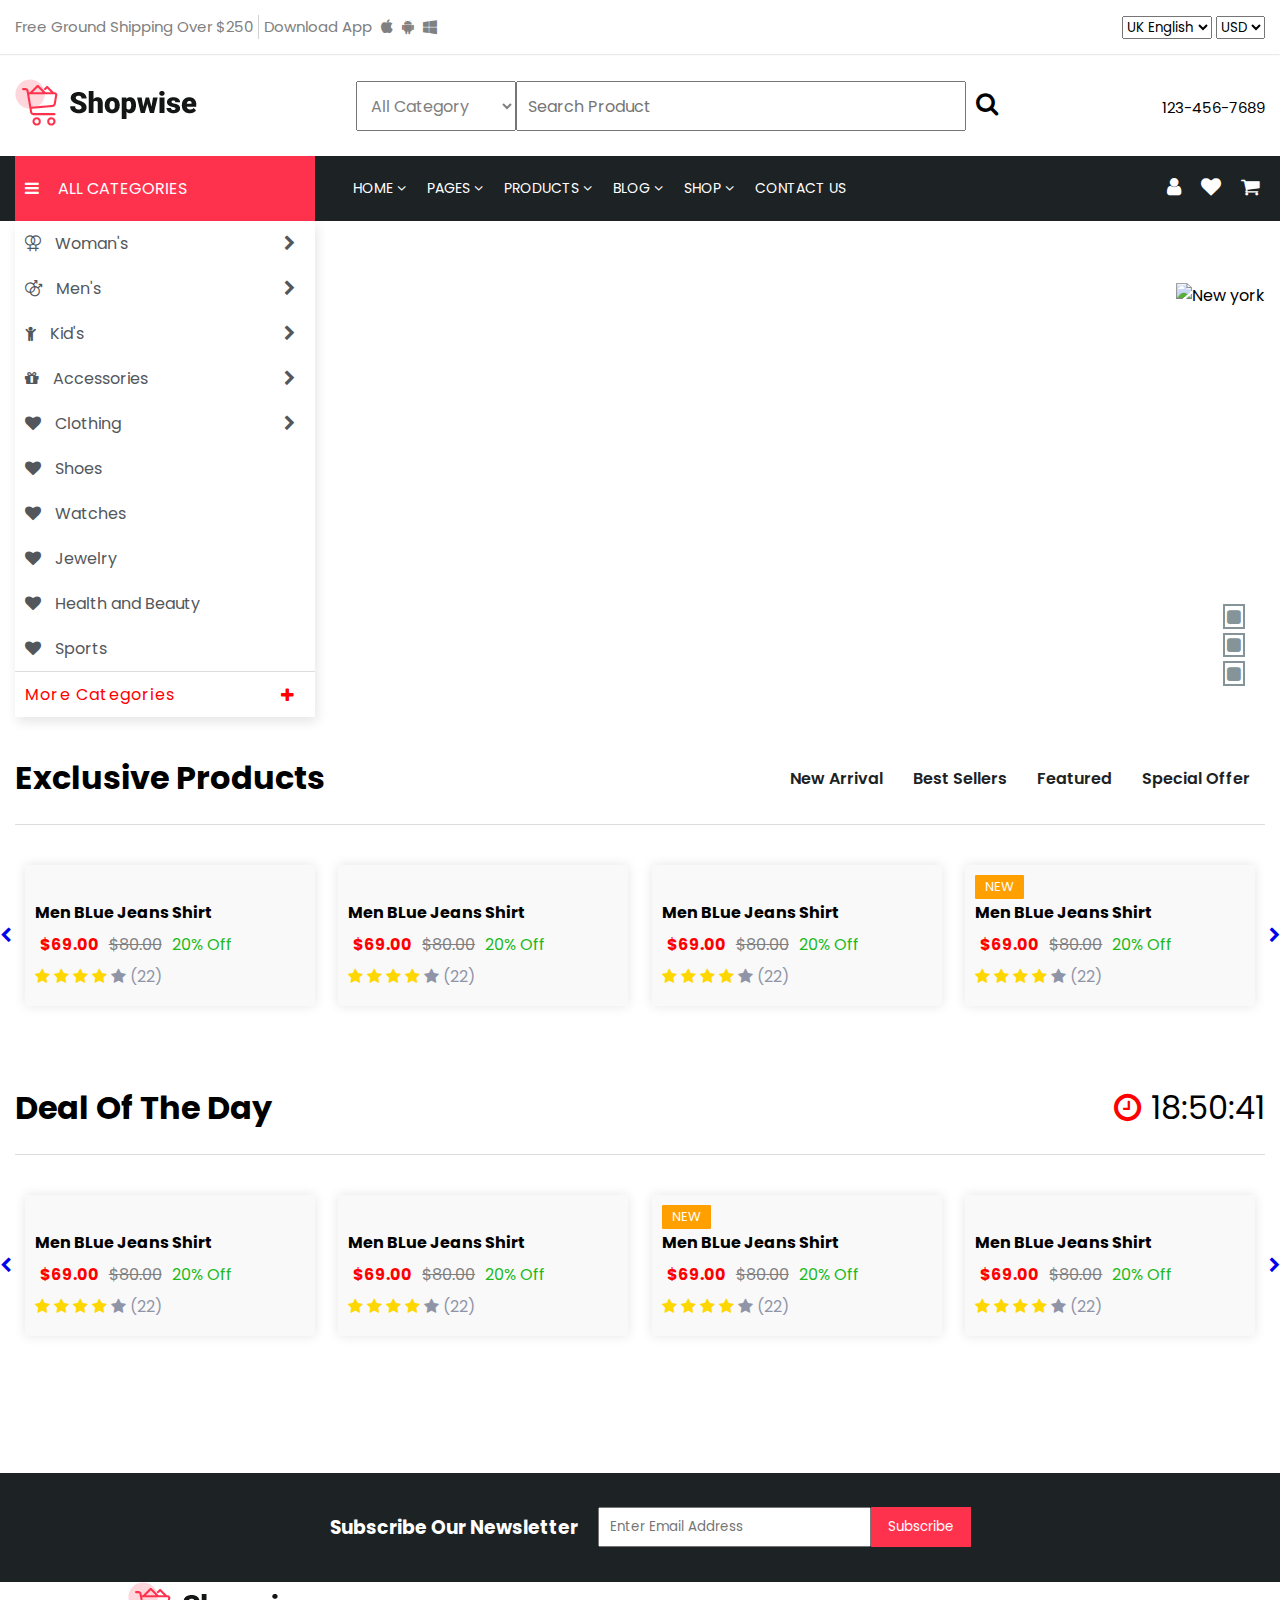
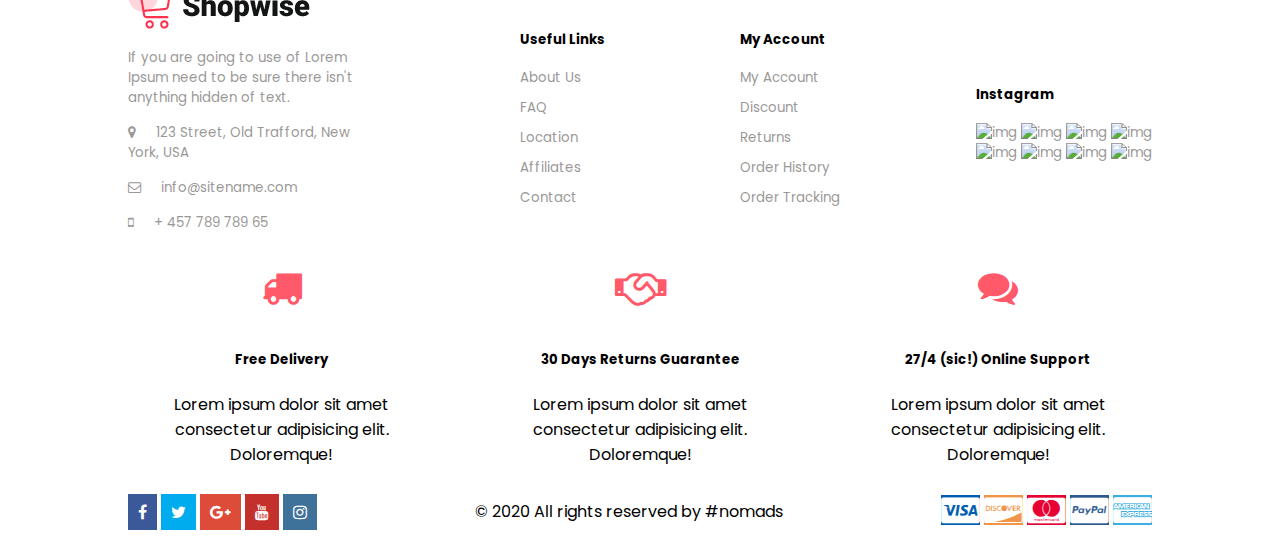
==== commit f62abc8c: "small changes" ====
--- a/index.html
+++ b/index.html
@@ -58,9 +58,10 @@
 <!--Ulanbek top searchbar STARTS here-->
     <div class="search">
         <div class="logo">
-            <h1><i class="fas fa-shopping-cart" style="color: red; font-size: 44px;"></i> Shopwise</h1>
+            <a href="index.html"><img src="./images/logo_dark.png" alt="Shopwise"></a>
         </div>
         <div class="search-categories">
+          <form>
             <select>
                 <option><a href="#">All Category</a></option>
                 <option><a href="#">Dresses</a></option>
@@ -69,7 +70,9 @@
                 <option><a href="#">Pants</a></option>
                 <option><a href="#">Jeans</a></option>
             </select>
-            <input type="text" placeholder="Search Product">
+            <input type="text" placeholder="Search Product" required>
+            <button type="submit" class="search_btn"><i class="fa fa-search"></i></button>
+          </form>
         </div>
         <div class="phone">
             <a href="tel:123-456-7689"><i class="fas fa-phone-alt"></i> 123-456-7689</a>
--- a/style.css
+++ b/style.css
@@ -58,20 +58,20 @@
 
 .search-categories input, .search-categories select {
     height: 50px;
+    width:450px;
     padding: 10px;
     font-size: 16px;
     color: gray;
+  
 }
 
 .search-categories select option {
     color: black;
 }
 
-.search-categories input {
-    width:450px;
-}
 .search-categories select {
     width: 160px;
+    margin-right: -4px;
 }
    .phone .fas {
        color: red;
@@ -84,6 +84,19 @@
     font-size: 15px;
     text-decoration: none;
 }
+.search_btn {
+    background-color: white;
+    font-size: x-large;
+    border: 0;
+ }
+ .search_btn:hover {
+     color: rgb(233, 77, 50);
+ }
+ @media (max-width:980px) {
+     .search-categories {
+         display: none;
+     }
+ }
 
 /* Ulanbek Top Search Bar ENDS here */
 
